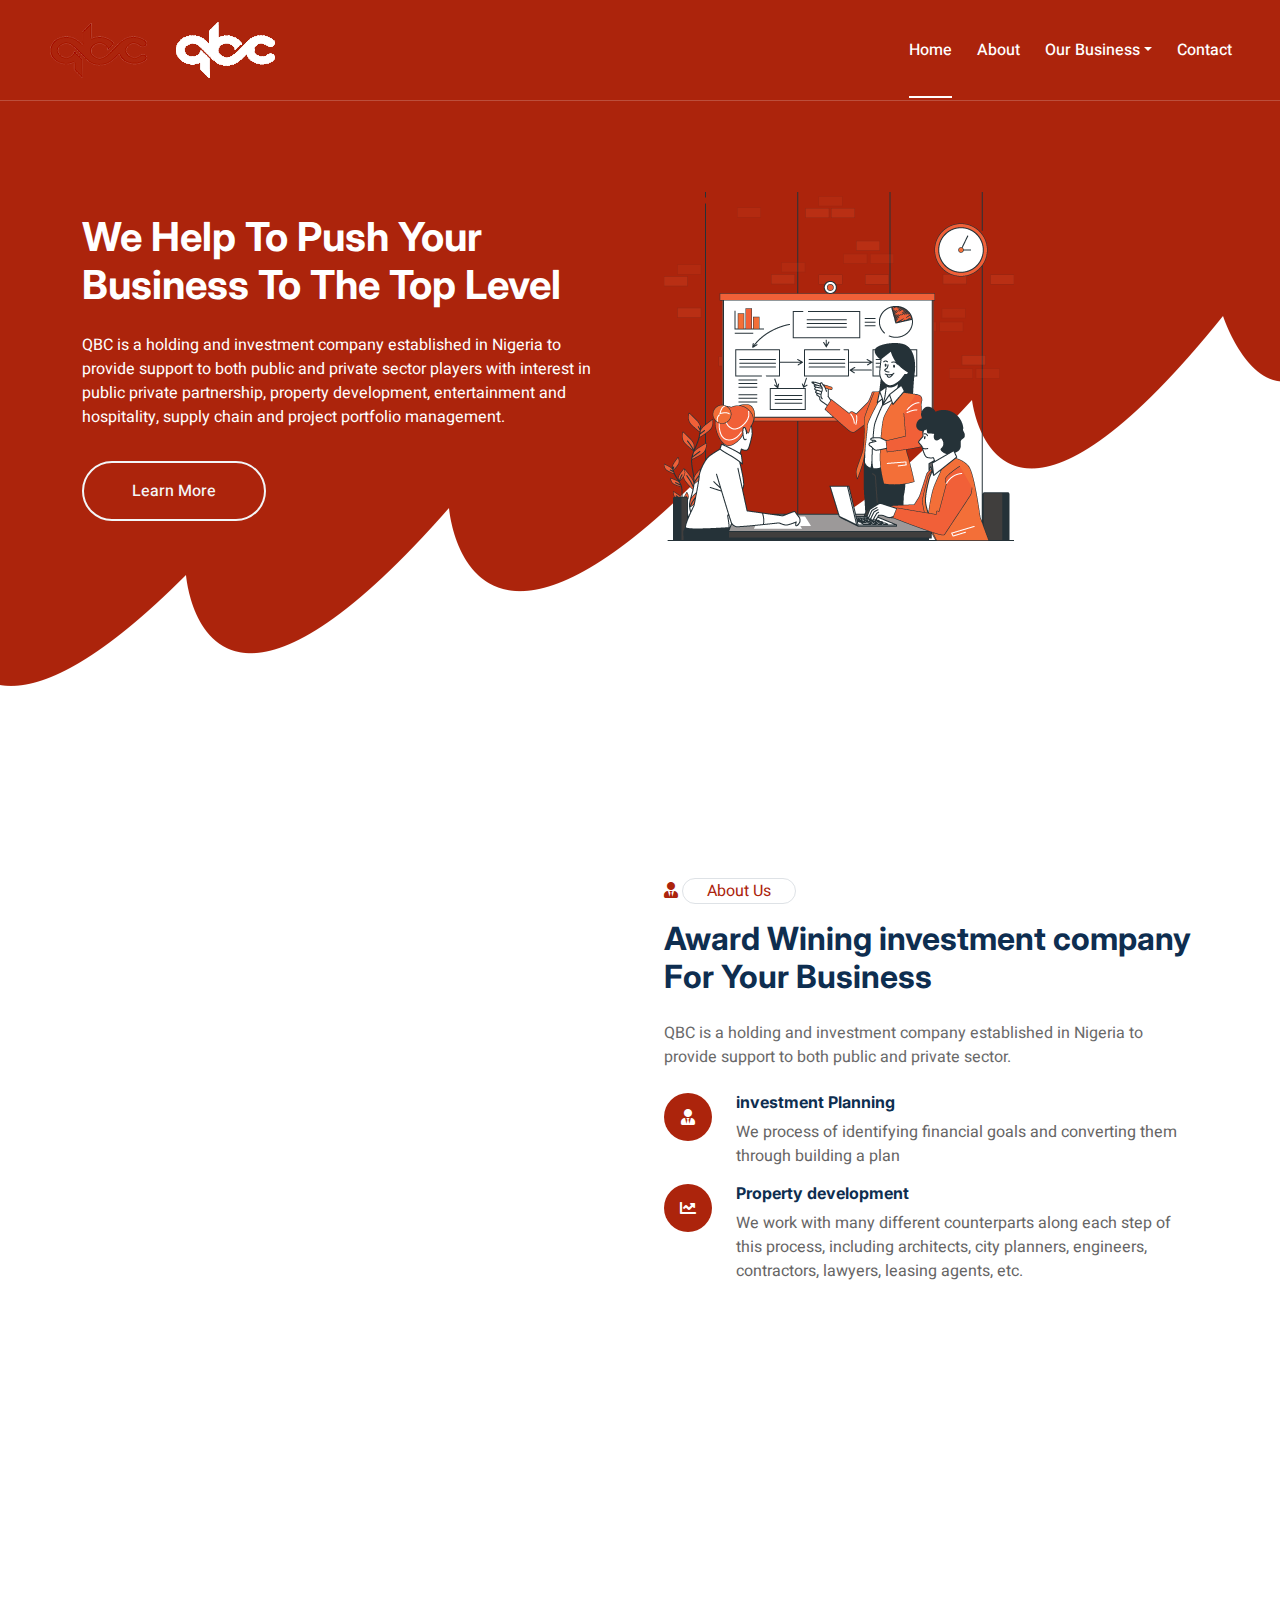
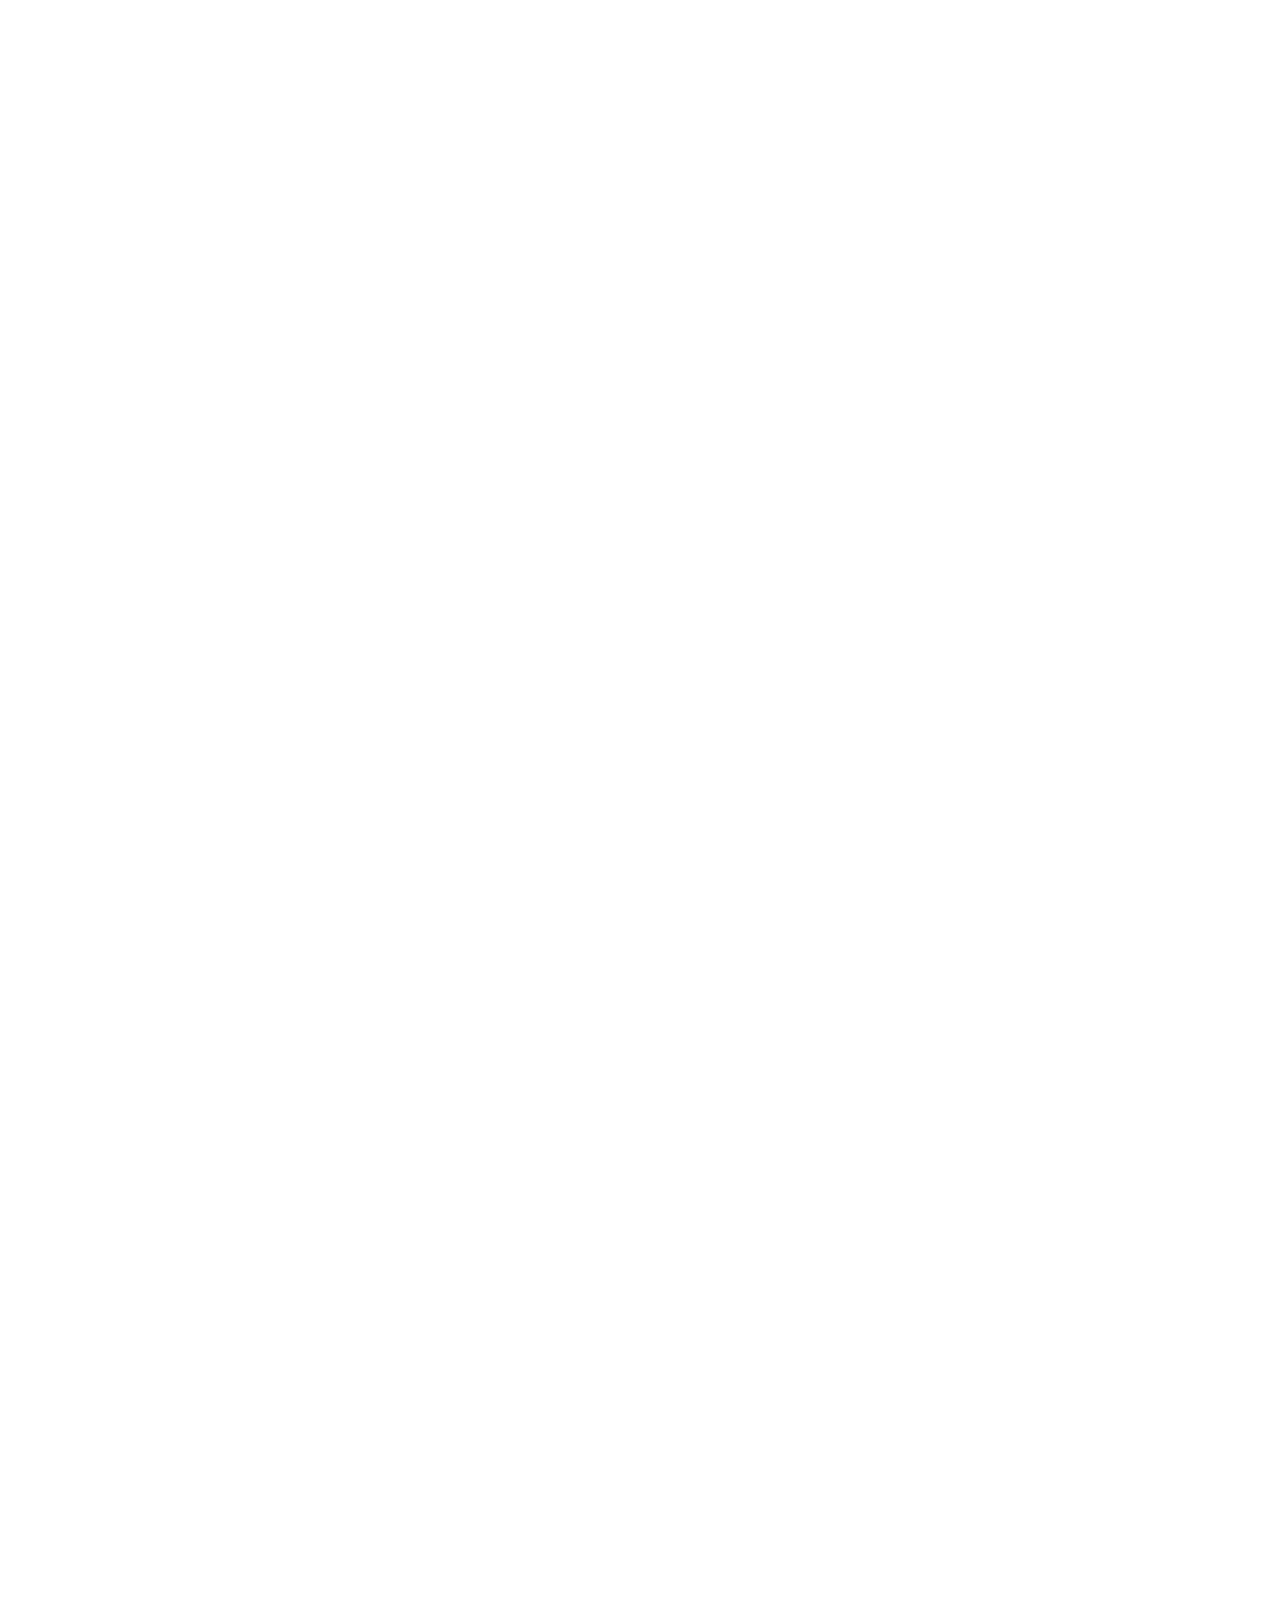
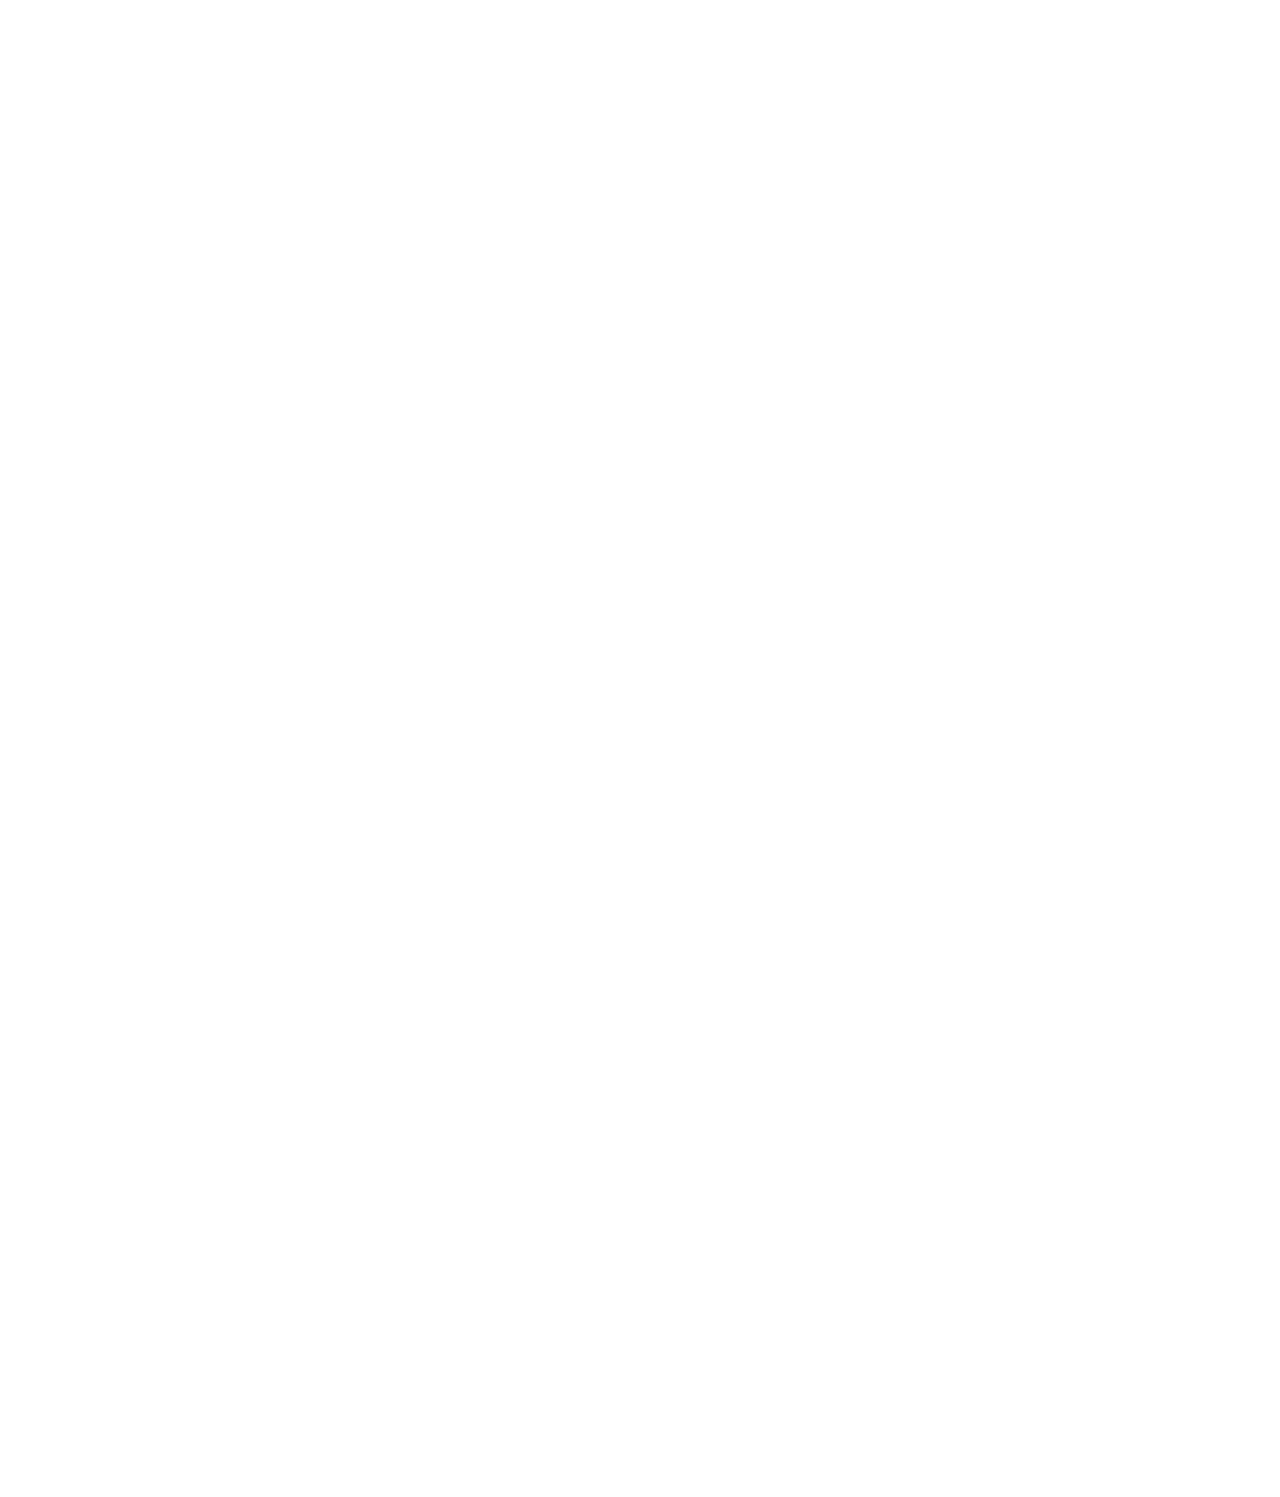
==== index.html @ d82308e9 "update" ====
<!DOCTYPE html>
<html lang="en">

<head>
    <meta charset="utf-8">
    <title>QBC holding and investment</title>
    <meta content="width=device-width, initial-scale=1.0" name="viewport">
    <meta content="" name="keywords">
    <meta content="" name="description">

    <!-- Favicon -->
    <link href="img/favicon.ico" rel="icon">
    <link rel="preconnect" href="https://fonts.googleapis.com">
    <link rel="preconnect" href="https://fonts.gstatic.com" crossorigin>
    <link href="https://fonts.googleapis.com/css2?family=Heebo:wght@400;500;600&family=Inter:wght@700;800&display=swap" rel="stylesheet"> 
    <link href="https://cdnjs.cloudflare.com/ajax/libs/font-awesome/5.10.0/css/all.min.css" rel="stylesheet">
    <link href="https://cdn.jsdelivr.net/npm/bootstrap-icons@1.4.1/font/bootstrap-icons.css" rel="stylesheet">
    <link href="lib/animate/animate.min.css" rel="stylesheet">
    <link href="lib/owlcarousel/assets/owl.carousel.min.css" rel="stylesheet">
    <link href="css/bootstrap.min.css" rel="stylesheet">
    <link href="css/style.css" rel="stylesheet">
</head>

<body>
    <div class="container-xxl bg-white p-0">
        <!-- Spinner Start -->
        <div id="spinner" class="show bg-white position-fixed translate-middle w-100 vh-100 top-50 start-50 d-flex align-items-center justify-content-center">
            <div class="spinner-border text-primary" style="width: 3rem; height: 3rem; color: #ac240c !important;" role="status" >
                <span class="sr-only">Loading...</span>
            </div>
        </div>
        <!-- Spinner End -->


        <!-- Navbar & Hero Start -->
        <div class="container-xxl position-relative p-0" style="color: #ac240c;">
            <nav class="navbar navbar-expand-lg navbar-light px-4 px-lg-5 py-3 py-lg-0">
                <a href="index.html" class="navbar-brand p-0">
                    <img src="img/logo.png" class="logo1" alt="Logo" id="logo1">
                    <img src="img/logog.png" class="logo1" alt="Logo" id="logo2">

                </a>
                <button class="navbar-toggler" type="button" data-bs-toggle="collapse" data-bs-target="#navbarCollapse">
                    <span class="fa fa-bars"></span>
                </button>
                <div class="collapse navbar-collapse" id="navbarCollapse">
                    <div class="navbar-nav ms-auto py-0">
                        <a href="index.html" class="nav-item nav-link active">Home</a>
                        <a href="about.html" class="nav-item nav-link">About</a>
                        <div class="nav-item dropdown">
                            <a href="#" class="nav-link dropdown-toggle" data-bs-toggle="dropdown">Our Business</a>
                            <div class="dropdown-menu m-0">
                                <a href="quebec.html" class="dropdown-item">Quebec Concepts</a>
                                <a href="newnaira.html" class="dropdown-item">NWT Productions</a>
                                <a href="organogram.html" class="dropdown-item">QBC Investment</a>

                            </div>
                        </div>
                        <a href="contact.html" class="nav-item nav-link">Contact</a>
                    </div>
                </div>
            </nav>

            <div class="container-xxl bg-primary hero-header" style="background-color: #ac240c !important;">
                <div class="container">
                    <div class="row g-5 align-items-center">
                        <div class="col-lg-6 text-center text-lg-start">
                            <h1 class="text-white mb-4 animated zoomIn">We Help To Push Your Business To The Top Level</h1>
                            <p class="text-white pb-3 animated zoomIn">QBC is a holding and investment company established in Nigeria to provide support to both
                                public and private sector players with interest in public private partnership, property
                                development, entertainment and hospitality, supply chain and project portfolio management.</p>
                            <a href="" class="btn btn-outline-light rounded-pill border-2 py-3 px-5 animated slideInRight">Learn More</a>
                        </div>
                        <div class="col-lg-6 text-center text-lg-start">
                            <img class="img-fluid animated zoomIn" src="img/hero.png" alt="">
                        </div>
                    </div>
                </div>
            </div>
        </div>
        <!-- Navbar & Hero End -->


        <!-- About Start -->
        <div class="container-xxl py-6">
            <div class="container">
                <div class="row g-5 align-items-center">
                    <div class="col-lg-6 wow zoomIn" data-wow-delay="0.1s">
                        <img class="img-fluid" src="img/about.png">
                    </div>
                    <div class="col-lg-6 wow fadeInUp" data-wow-delay="0.1s">
                                    <i class="fa fa-user-tie text-white" style="color: #ac240c !important;"></i>
                                    <div class="d-inline-block border rounded-pill text-primary px-4 mb-3" style="color: #ac240c !important;">About Us</div>
                        <h2 class="mb-4">Award Wining investment company For Your Business</h2>
                        <p class="mb-4">QBC is a holding and investment company established in Nigeria to provide support to both
                            public and private sector.
                        </p>
                        <div class="row g-3 mb-4">
                            <div class="col-12 d-flex">
                                <div class="flex-shrink-0 btn-lg-square rounded-circle bg-primary" style="background-color: #ac240c !important;">
                                    <i class="fa fa-user-tie text-white"></i>
                                </div>
                                <div class="ms-4">
                                    <h6>investment Planning</h6>
                                    <span>We process of identifying financial goals and converting them through building a plan</span>
                                </div>
                            </div>
                            <div class="col-12 d-flex">
                                <div class="flex-shrink-0 btn-lg-square rounded-circle bg-primary" style="background-color: #ac240c !important;">
                                    <i class="fa fa-chart-line text-white"></i>
                                </div>
                                <div class="ms-4">
                                    <h6>Property development</h6>
                                    <span>We work with many different counterparts along each step of this process, including architects, city planners, engineers, contractors, lawyers, leasing agents, etc.</span>
                                </div>
                            </div>
                        </div>
                    </div>
                </div>
            </div>
        </div>
        <!-- About End -->


        <!-- Service Start -->
        <div class="container-xxl py-6">
            <div class="container">
                <div class="mx-auto text-center wow fadeInUp" data-wow-delay="0.1s" style="max-width: 600px;">
                    <div class="d-inline-block border rounded-pill text-primary px-4 mb-3" style="color: #ac240c !important;">Our Services</div>
                    <h2 class="mb-5">Our Business</h2>
                </div>
                <div class="row g-4">
                    <div class="col-lg-4 col-md-6 wow fadeInUp" data-wow-delay="0.1s">
                        <div class="service-item rounded h-100">
                            <div class="d-flex justify-content-between">
                                <div class="service-icon">
                                    <i class="fa fa-user-tie fa-2x"></i>
                                </div>
                                <a class="service-btn" href="">
                                    <i class="fa fa-link fa-2x"></i>
                                </a>
                            </div>
                            <div class="p-5">
                                <h5 class="mb-3">Event Production</h5>
                                <span>Event production is the process of all the financial, creative, and technical organizing, planning, and execution required to put on an event.</span>
                            </div>
                        </div>
                    </div>
                    <div class="col-lg-4 col-md-6 wow fadeInUp" data-wow-delay="0.3s">
                        <div class="service-item rounded h-100">
                            <div class="d-flex justify-content-between">
                                <div class="service-icon">
                                    <i class="fa fa-chart-pie fa-2x"></i>
                                </div>
                                <a class="service-btn" href="">
                                    <i class="fa fa-link fa-2x"></i>
                                </a>
                            </div>
                            <div class="p-5">
                                <h5 class="mb-3">Investment Solutions</h5>
                                <span>Many investors seek guidance on setting a strategy, manager research, asset allocation, and the day-to-day operations of an investment program</span>
                            </div>
                        </div>
                    </div>
                    <div class="col-lg-4 col-md-6 wow fadeInUp" data-wow-delay="0.6s">
                        <div class="service-item rounded h-100">
                            <div class="d-flex justify-content-between">
                                <div class="service-icon">
                                    <i class="fa fa-chart-line fa-2x"></i>
                                </div>
                                <a class="service-btn" href="">
                                    <i class="fa fa-link fa-2x"></i>
                                </a>
                            </div>
                            <div class="p-5">
                                <h5 class="mb-3">Infrastructure Development</h5>
                                <span>Infrastructure development is the construction of basic foundational services in order to stimulate economic growth and quality of life improvement.</span>
                            </div>
                        </div>
                    </div>
                    <div class="col-lg-4 col-md-6 wow fadeInUp" data-wow-delay="0.1s">
                        <div class="service-item rounded h-100">
                            <div class="d-flex justify-content-between">
                                <div class="service-icon">
                                    <i class="fa fa-chart-area fa-2x"></i>
                                </div>
                                <a class="service-btn" href="">
                                    <i class="fa fa-link fa-2x"></i>
                                </a>
                            </div>
                            <div class="p-5">
                                <h5 class="mb-3">Event Management</h5>
                                <span>we help you do this, in this article we're going to cover the 5 C's of event management, which are a great starting point for putting your plan together.</span>
                            </div>
                        </div>
                    </div>
                    <div class="col-lg-4 col-md-6 wow fadeInUp" data-wow-delay="0.3s">
                        <div class="service-item rounded h-100">
                            <div class="d-flex justify-content-between">
                                <div class="service-icon">
                                    <i class="fa fa-balance-scale fa-2x"></i>
                                </div>
                                <a class="service-btn" href="">
                                    <i class="fa fa-link fa-2x"></i>
                                </a>
                            </div>
                            <div class="p-5">
                                <h5 class="mb-3">Project Implementation</h5>
                                <span>we help you with your goals, policies, guidelines, procedures, standards, and requirements for your company.</span>
                            </div>
                        </div>
                    </div>
                    <div class="col-lg-4 col-md-6 wow fadeInUp" data-wow-delay="0.6s">
                        <div class="service-item rounded h-100">
                            <div class="d-flex justify-content-between">
                                <div class="service-icon">
                                    <i class="fa fa-house-damage fa-2x"></i>
                                </div>
                                <a class="service-btn" href="">
                                    <i class="fa fa-link fa-2x"></i>
                                </a>
                            </div>
                            <div class="p-5">
                                <h5 class="mb-3">Supply Chain</h5>
                                <span>Logistics focus on the efficient and cost-effective delivery of goods to the customer.</span>
                            </div>
                        </div>
                    </div>
                </div>
            </div>
        </div>
        <!-- Service End -->


<!-- Features Start -->
        <div class="container-xxl py-6">
            <div class="container">
                <div class="row g-5">
                    <div class="col-lg-5 wow fadeInUp" data-wow-delay="0.1s">
                        <div class="d-inline-block border rounded-pill text-primary px-4 mb-3"  style="color: #ac240c !important;">Features</div>
                        <h2 class="mb-4">Why People Choose Us?</h2>
                        <p>QBC create value for our partners, while ensuring cost maximization to ensure
                            the best possible outcome is achieved for each set goal. As a Nigerian owned company, we
                            ensure that all projects embarked on contribute to the general societal development.</p>
                        <p> With an excess of over 50 years accumulated experience in consultancy, banking, real estate,
                            creative sector and infrastructure projects, we carefully select the sectors we play to ensure a
                            multiplier effect on societal development.
                            </p>
                    </div>
                    <div class="col-lg-7">
                        <div class="row g-5">
                            <div class="col-sm-6 wow fadeIn" data-wow-delay="0.1s">
                                <div class="d-flex align-items-center mb-3">
                                    <div class="flex-shrink-0 btn-square bg-primary rounded-circle me-3" style="background-color: #ac240c !important;">
                                        <i class="fa fa-cubes text-white"></i>
                                    </div>
                                    <h6 class="mb-0">Public private partnership</h6>
                                </div>
                                <span>QBC provide better infrastructure solutions than an initiative that is wholly public or wholly private.</span>
                            </div>
                            <div class="col-sm-6 wow fadeIn" data-wow-delay="0.2s">
                                <div class="d-flex align-items-center mb-3">
                                    <div class="flex-shrink-0 btn-square bg-primary rounded-circle me-3" style="background-color: #ac240c !important;">
                                        <i class="fa fa-percent text-white"></i>
                                    </div>
                                    <h6 class="mb-0">Property development</h6>
                                </div>
                                <span>We help cities deal with affordable housing problems by including units that sell or rent at less than market rates.</span>
                            </div>
                            <div class="col-sm-6 wow fadeIn" data-wow-delay="0.3s">
                                <div class="d-flex align-items-center mb-3">
                                    <div class="flex-shrink-0 btn-square bg-primary rounded-circle me-3" style="background-color: #ac240c !important;">
                                        <i class="fa fa-award text-white"></i>
                                    </div>
                                    <h6 class="mb-0">Entertainment</h6>
                                </div>
                                <span>QBC help in maintenance and improvement of problem solving and enhanced perceptual skills.</span>
                            </div>
                            <div class="col-sm-6 wow fadeIn" data-wow-delay="0.4s">
                                <div class="d-flex align-items-center mb-3">
                                    <div class="flex-shrink-0 btn-square bg-primary rounded-circle me-3" style="background-color: #ac240c !important;">
                                        <i class="fa fa-smile-beam text-white"></i>
                                    </div>
                                    <h6 class="mb-0">Hospitality</h6>
                                </div>
                                <span>QBC has a lot of perks including travelling to great destinations, access to world-class amenities, exposure to people from all parts of the world, as well as great pay. </span>
                            </div>
                            <div class="col-sm-6 wow fadeIn" data-wow-delay="0.5s">
                                <div class="d-flex align-items-center mb-3">
                                    <div class="flex-shrink-0 btn-square bg-primary rounded-circle me-3" style="background-color: #ac240c !important;">
                                        <i class="fa fa-user-tie text-white"></i>
                                    </div>
                                    <h6 class="mb-0">Supply chain</h6>
                                </div>
                                <span>An efficient supply chain can reduce the need to maintain inventory, therefore cutting overhead costs associated with storage and security.</span>
                            </div>
                            <div class="col-sm-6 wow fadeIn" data-wow-delay="0.6s">
                                <div class="d-flex align-items-center mb-3">
                                    <div class="flex-shrink-0 btn-square bg-primary rounded-circle me-3" style="background-color: #ac240c !important;">
                                        <i class="fa fa-headset text-white"></i>
                                    </div>
                                    <h6 class="mb-0">project portfolio management</h6>
                                </div>
                                <span>QBC helps organizations to strategically identify, select, and manage their portfolio of projects in alignment with key performance metrics and strategic business objectives.</span>
                            </div>
                        </div>
                    </div>
                </div>
            </div>
        </div>       
        <!-- Features End -->


        <!-- Client Start -->
        <div class="container-xxl bg-primary my-6 py-5 wow fadeInUp" data-wow-delay="0.1s" style="background-color: #d9e5f0 !important;">
            <div class="container">
                <div class="owl-carousel client-carousel">
                    <a href="#"><img class="img-fluid" src="img/logo-1.png" alt=""></a>
                    <a href="#"><img class="img-fluid" src="img/logo-2.png" alt=""></a>
                    <a href="#"><img class="img-fluid" src="img/logo-3.png" alt=""></a>
                    <a href="#"><img class="img-fluid" src="img/logo-5.png" alt=""></a>
                    <a href="#"><img class="img-fluid" src="img/logo-6.png" alt=""></a>
                    <a href="#"><img class="img-fluid" src="img/logo-7.png" alt=""></a>
                </div>
            </div>
        </div>
        <!-- Client End -->


        <!-- partners start -->
        <div class="container-xxl py-6">
            <div class="container">
                <div class="mx-auto text-center wow fadeInUp" data-wow-delay="0.1s" style="max-width: 600px;">
                    <div class="d-inline-block border rounded-pill text-primary px-4 mb-3" style="color: #ac240c !important;">partnership</div>
                    <h2 class="mb-5">Some of our partners</h2>
                </div>
                <div class="owl-carousel testimonial-carousel wow fadeInUp" data-wow-delay="0.1s">
                    <div class="testimonial-item rounded p-4">
                        <i class="fa fa-quote-left fa-2x text-primary mb-3" style="color: #ac240c !important;"></i>
                        <p>Dolor et eos labore, stet justo sed est sed. Diam sed sed dolor stet amet eirmod eos labore diam</p>
                        <div class="d-flex align-items-center">
                            <img class="img-fluid flex-shrink-0 rounded-circle" src="img/logo-2.png">
                            <div class="ps-3">
                                <h6 class="mb-1">Client Name</h6>
                                <small>Profession</small>
                            </div>
                        </div>
                    </div>
                    <div class="testimonial-item rounded p-4">
                        <i class="fa fa-quote-left fa-2x text-primary mb-3" style="color: #ac240c !important;"></i>
                        <p>Dolor et eos labore, stet justo sed est sed. Diam sed sed dolor stet amet eirmod eos labore diam</p>
                        <div class="d-flex align-items-center">
                            <img class="img-fluid flex-shrink-0 rounded-circle" src="img/logo-1.png">
                            <div class="ps-3">
                                <h6 class="mb-1">Client Name</h6>
                                <small>Profession</small>
                            </div>
                        </div>
                    </div>
                    <div class="testimonial-item rounded p-4">
                        <i class="fa fa-quote-left fa-2x text-primary mb-3" style="color: #ac240c !important;"></i>
                        <p>Through in-depth discussion QBC encourages us to regularly focus on our goals in life and then to financially plan with us to reach our aims.</p>
                        <div class="d-flex align-items-center">
                            <img class="img-fluid flex-shrink-0 rounded-circle" src="img/logo-3.png">
                            <div class="ps-3">
                                <h6 class="mb-1">Edostate Filmfestival</h6>
                            </div>
                        </div>
                    </div>
                    <div class="testimonial-item rounded p-4">
                        <i class="fa fa-quote-left fa-2x text-primary mb-3" style="color: #ac240c !important;"></i>
                        <p> Just to say many thanks for a very positive meeting yesterday. Hilly and I came away feeling well satisfied that we are able to continue enjoying life without too much stre</p>
                        <div class="d-flex align-items-center">
                            <img class="img-fluid flex-shrink-0 rounded-circle" src="img/logo-5.png">
                            <div class="ps-3">
                                <h6 class="mb-1">GIZ</h6>
                            </div>
                        </div>
                    </div>
                </div>
            </div>
        </div>
        <!-- partners End -->
        

        <!-- Footer Start -->
        <div class="container-fluid bg-dark text-light footer pt-5 wow fadeIn" data-wow-delay="0.1s" style="margin-top: 6rem;">
            <div class="container py-5">
                <div class="row g-5">
                    <div class="col-md-6 col-lg-3">
                        <h5 class="text-white mb-4">Get In Touch</h5>
                        <p><i class="fa fa-map-marker-alt me-3"></i>56 Norman Williams, Ikoyi, Lagos</p>
                        <p><i class="fa fa-phone-alt me-3"></i>+012 345 67890</p>
                        <p><i class="fa fa-envelope me-3"></i>info@qbcisl.com</p>
                        <div class="d-flex pt-2">
                            <a class="btn btn-outline-light btn-social" href=""><i class="fab fa-twitter"></i></a>
                            <a class="btn btn-outline-light btn-social" href=""><i class="fab fa-facebook-f"></i></a>
                            <a class="btn btn-outline-light btn-social" href=""><i class="fab fa-youtube"></i></a>
                            <a class="btn btn-outline-light btn-social" href=""><i class="fab fa-instagram"></i></a>
                            <a class="btn btn-outline-light btn-social" href=""><i class="fab fa-linkedin-in"></i></a>
                        </div>
                    </div>
                    <div class="col-md-6 col-lg-3">
                        <h5 class="text-white mb-4">Quick Link</h5>
                        <a class="btn btn-link" href="">About Us</a>
                        <a class="btn btn-link" href="">Contact Us</a>
                        <a class="btn btn-link" href="">Privacy Policy</a>
                        <a class="btn btn-link" href="">Terms & Condition</a>
                        <a class="btn btn-link" href="">Career</a>
                    </div>
                    <div class="col-md-6 col-lg-3">
                        <h5 class="text-white mb-4">Popular Link</h5>
                        <a class="btn btn-link" href="">About Us</a>
                        <a class="btn btn-link" href="">Contact Us</a>
                        <a class="btn btn-link" href="">Privacy Policy</a>
                        <a class="btn btn-link" href="">Terms & Condition</a>
                        <a class="btn btn-link" href="">Career</a>
                    </div>
                    <div class="col-md-6 col-lg-3">
                        <h5 class="text-white mb-4">Newsletter</h5>
                        <p>Lorem ipsum dolor sit amet elit. Phasellus nec pretium mi. Curabitur facilisis ornare velit non vulpu</p>
                        <div class="position-relative w-100 mt-3">
                            <input class="form-control border-0 rounded-pill w-100 ps-4 pe-5" type="text" placeholder="Your Email" style="height: 48px;">
                            <button type="button" class="btn shadow-none position-absolute top-0 end-0 mt-1 me-2"><i class="fa fa-paper-plane text-primary fs-4" style="color: #ac240c !important;"></i></button>
                        </div>
                    </div>
                </div>
            </div>
        </div>
        <!-- Footer End -->

    <!-- JavaScript Libraries -->
    <script src="https://code.jquery.com/jquery-3.4.1.min.js"></script>
    <script src="https://cdn.jsdelivr.net/npm/bootstrap@5.0.0/dist/js/bootstrap.bundle.min.js"></script>
    <script src="lib/wow/wow.min.js"></script>
    <script src="lib/easing/easing.min.js"></script>
    <script src="lib/waypoints/waypoints.min.js"></script>
    <script src="lib/owlcarousel/owl.carousel.min.js"></script>

    <!-- Template Javascript -->
    <script src="js/main.js"></script>
</body>

</html>
---- css/style.css ----
:root {
  --primary: #ac240c !important;
  --light: #f3f6f8;
  --dark: #0e2e50;
}

/*** Spinner ***/
#spinner {
  opacity: 0;
  visibility: hidden;
  transition: opacity 0.5s ease-out, visibility 0s linear 0.5s;
  z-index: 99999;
}

#spinner.show {
  transition: opacity 0.5s ease-out, visibility 0s linear 0s;
  visibility: visible;
  opacity: 1;
  -webkit-transition: opacity 0.5s ease-out, visibility 0s linear 0s;
  -moz-transition: opacity 0.5s ease-out, visibility 0s linear 0s;
  -ms-transition: opacity 0.5s ease-out, visibility 0s linear 0s;
  -o-transition: opacity 0.5s ease-out, visibility 0s linear 0s;
}

.back-to-top {
  position: fixed;
  display: none;
  right: 45px;
  bottom: 45px;
  z-index: 99;
  -webkit-filterfilter: grayscale();
  /* filter: invert(); */
  -webkit-filter: invert();
}

.my-6 {
  margin-top: 6rem;
  margin-bottom: 6rem;
}

.py-6 {
  padding-top: 6rem;
  padding-bottom: 6rem;
}

/*** Button ***/
.btn {
  font-weight: 500;
  transition: 0.5s;
}

.btn.btn-primary,
.btn.btn-outline-primary:hover {
  color: #ffffff;
}

.btn-square {
  width: 38px;
  height: 38px;
}

.btn-sm-square {
  width: 32px;
  height: 32px;
}

.btn-lg-square {
  width: 48px;
  height: 48px;
}

.btn-square,
.btn-sm-square,
.btn-lg-square {
  padding: 0;
  display: flex;
  align-items: center;
  justify-content: center;
  font-weight: normal;
  border-radius: 50px;
}

/*** Navbar ***/
.navbar .navbar-nav .nav-link {
  position: relative;
  margin-left: 25px;
  padding: 35px 0;
  color: #ffffff;
  font-weight: 500;
  outline: none;
  transition: 0.5s;
}

.navbar .navbar-nav .nav-link:hover,
.navbar .navbar-nav .nav-link.active {
  color: #ffffff;
}

.sticky-top.navbar .navbar-nav .nav-link {
  padding: 20px 0;
  color: var(--dark);
}

.sticky-top.navbar .navbar-nav .nav-link:hover,
.sticky-top.navbar .navbar-nav .nav-link.active {
  color: #ac240c !important;
}

.navbar .navbar-brand h1 {
  color: #ffffff;
}


.sticky-top.navbar .navbar-brand img {
  max-height: 100px;
  z-index: 5 0;
  background-repeat: no-repeat;
 /* display: none; */
 background-position: 0;

}
.logo{
  z-index: 50;
}
@media (max-width: 991.98px) {
  .sticky-top.navbar {
    position: relative;
    background: #ffffff;
  }

  .navbar .navbar-collapse {
    margin-top: 15px;
    border-top: 1px solid #dddddd;
  }

  .navbar .navbar-nav .nav-link,
  .sticky-top.navbar .navbar-nav .nav-link {
    padding: 10px 0;
    margin-left: 0;
    color: var(--dark);
  }

  .navbar .navbar-nav .nav-link .logo:hover,
  .navbar .navbar-nav .nav-link.active {
    color: #ac240c !important;
  }

  .navbar .navbar-brand h1 {
    color: #ac240c !important;
  }

  .navbar .navbar-brand img {
    max-height: -40px;
  }
}

@media (min-width: 992px) {
  .navbar {
    position: absolute;
    width: 100%;
    top: 0;
    left: 0;
    border-bottom: 1px solid rgba(256, 256, 256, 0.2);
    z-index: 999;
  }

  .sticky-top.navbar {
    position: fixed;
    background: #ffffff;
  }

  .navbar .navbar-nav .nav-link::before {
    position: absolute;
    content: "";
    width: 100%;
    height: 2px;
    bottom: 10px;
    left: 0;
    background: #ffffff;
    opacity: 0;
    transition: 0.5s;
  }

  .sticky-top.navbar .navbar-nav .nav-link::before {
    background: #ac240c !important;
  }

  .navbar .navbar-nav .nav-link :hover::before,
  .navbar .navbar-nav .nav-link.active::before {
    bottom: -1px;
    left: 0;
    opacity: 1;
  }
  .navbar .navbar-nav .nav-link:hover::before,
  .navbar .navbar-nav .nav-link.active::before

  .navbar .navbar-nav .nav-link.nav-contact::before {
    display: none;
  }

  .sticky-top.navbar .navbar-brand h1 {
    color: #ac240c !important;
  }

  .navbar .nav-item .dropdown-menu {
    display: block;
    visibility: hidden;
    top: 100%;
    transform: rotateX(-75deg);
    transform-origin: 0% 0%;
    transition: 0.5s;
    opacity: 0;
  }

  .navbar .nav-item:hover .dropdown-menu {
    transform: rotateX(0deg);
    visibility: visible;
    transition: 0.5s;
    opacity: 1;
  }
}

/*** Hero Header ***/
.hero-header {
  margin-bottom: 6rem;
  padding: 12rem 0 9rem 0;
  background: url(../img/shape-bottom.png) center bottom no-repeat;
}

.page-header {
  margin-bottom: 6rem;
  padding: 12rem 0 6rem 0;
}

@media (max-width: 991.98px) {
  .hero-header {
    padding: 6rem 0 9rem 0;
  }

  .page-header {
    padding: 6rem 0;
  }
}

.page-header .breadcrumb-item + .breadcrumb-item::before {
  color: rgba(256, 256, 256, 0.5);
}

/*** Service ***/
.service-item {
  box-shadow: 0 0 45px rgba(0, 0, 0, 0.07);
  border: 1px solid transparent;
  transition: 0.5s;
}

.service-item:hover {
  box-shadow: none;
  border-color: #ac240c !important;
}

.service-item .service-icon,
.service-item .service-btn {
  margin: -1px 0 0 -1px;
  width: 65px;
  height: 65px;
  display: flex;
  align-items: center;
  justify-content: center;
  color: #ffffff;
  background: #ac240c !important;
  border-radius: 5px 0;
  transition: 0.5s;
}

.service-item .service-btn {
  margin: -1px -1px 0 0;
  border-radius: 0 5px;
  opacity: 0;
}

.service-item:hover .service-btn {
  opacity: 1;
}

/*** Testimonial ***/
.testimonial-carousel .owl-item .testimonial-item {
  box-shadow: 0 0 45px rgba(0, 0, 0, 0.07);
  border: 1px solid transparent;
  transform: scale(0.85);
  transition: 0.5s;
}

.testimonial-carousel .owl-item.center .testimonial-item {
  box-shadow: none;
  border-color: #ac240c !important;
  transform: scale(1);
}

.testimonial-carousel .owl-item .testimonial-item img {
  width: 50px;
  height: 50px;
}

.testimonial-carousel .owl-nav {
  margin-top: 20px;
  display: flex;
  justify-content: center;
}

.testimonial-carousel .owl-nav .owl-prev,
.testimonial-carousel .owl-nav .owl-next {
  margin: 0 12px;
  width: 40px;
  height: 40px;
  display: flex;
  align-items: center;
  justify-content: center;
  color: #ac240c !important;
  border: 1px solid #ac240c !important;
  border-radius: 45px;
  transition: 0.5s;
}

.testimonial-carousel .owl-nav .owl-prev:hover,
.testimonial-carousel .owl-nav .owl-next:hover {
  color: #ffffff;
  background: var(--primary);
}

/*** Team ***/
.team-item {
  position: relative;
  padding: 30px;
  text-align: center;
  transition: 0.5s;
  z-index: 1;
}

.team-item::before,
.team-item::after {
  position: absolute;
  content: "";
  width: 100%;
  height: 40%;
  top: 0;
  left: 0;
  border-radius: 5px;
  background: #ffffff;
  box-shadow: 0 0 45px rgba(0, 0, 0, 0.07);
  transition: 0.5s;
  z-index: -1;
}

.team-item::after {
  top: auto;
  bottom: 0;
}

.team-item:hover::before,
.team-item:hover::after {
  background: #ac240c !important;
}

.team-item h5,
.team-item p {
  transition: 0.5s;
}

.team-item:hover h5,
.team-item:hover p {
  color: #ffffff;
}

.team-item img {
  padding: 15px;
  border: 1px solid #ac240c !important;
}
/* quebec */
/* banner */
.carousel{
	width: 100%;
	position: relative;
	padding-top: 60%;
	overflow: hidden;
}

.inner{
	width: 100%;
	height: 100%;
	position: absolute;
	top:0;
	left: 0;
}

.slide{
	width: 100%;
	height: 100%;
	position: absolute;
	top:0;
	right:0;
	left:0;
	z-index: 1;
	opacity: 0;
}

.slide.active,
.slide.left,
.slide.right{
	z-index: 2;
	opacity: 1;
}

.js-reset-left{left:auto}

.slide.left{
	left:-100%;
	right:0;
}

.slide.right{
	right:-100%;
	left: auto;
}

.transition .slide.left{left:0%}

.transition .slide.right{right:0%}

.transition .slide.shift-right{right: 100%;left:auto}
.transition .slide.shift-left{left: 100%;right:auto}


.transition .slide{
	transition-property: right, left, margin;
}

.indicators{
  width:100%;
  position: absolute;
  bottom:30px;
  z-index: 4;
  padding:0;
  text-align: center;
}

.indicators li{
  width: 13px;
  height: 13px;
  display: inline-block;
  margin: 5px;
  background: #fff;
  list-style-type: none;
  border-radius: 50%;
  cursor:pointer;
  transition:background 0.3s ease-out;
}


.indicators li:hover{background-color:#2b2b2b}

/**
 * ==========================
 * Arrows 
 *
 */
.arrow{
  width: 20px;
  height: 20px;
  position:absolute;
  top:50%;
  z-index:5;
  border-top:3px solid #fff;
  border-right:3px solid #fff;
  cursor:pointer;
  transition:border-color 0.3s ease-out;
}


.arrow-left{
  left:20px;
  transform:rotate(225deg);
}

.arrow-right{
  right:20px;
  transform:rotate(45deg);
}

.slide{
	text-align:center;
  padding-top:25%;
  background-size:cover;
}

.slide:nth-child(1){
	background-image:url(/img/service1.jpg);
 }
 

body
 {
   background-color: #f6feff;
   background-image: url("data:image/svg+xml,%3Csvg width='52' height='26' viewBox='0 0 52 26' xmlns='http://www.w3.org/2000/svg'%3E%3Cg fill='none' fill-rule='evenodd'%3E%3Cg fill='%23c7e5ff' fill-opacity='0.4'%3E%3Cpath d='M10 10c0-2.21-1.79-4-4-4-3.314 0-6-2.686-6-6h2c0 2.21 1.79 4 4 4 3.314 0 6 2.686 6 6 0 2.21 1.79 4 4 4 3.314 0 6 2.686 6 6 0 2.21 1.79 4 4 4v2c-3.314 0-6-2.686-6-6 0-2.21-1.79-4-4-4-3.314 0-6-2.686-6-6zm25.464-1.95l8.486 8.486-1.414 1.414-8.486-8.486 1.414-1.414z' /%3E%3C/g%3E%3C/g%3E%3C/svg%3E");
 }

 .about2 {
  text-align: center;
  font-size: 4rem;
  color: #ac240c80;
  margin-bottom: 1rem;
  padding-bottom: 100px;
 } 
 
 h1
 {
   color:#ac240c;
 }
 
 p{
   color:DimGrey;
 }
 
 .padding {padding: 80px 0;}
 
 .about_section .about_img img
 {
     max-width:100%;
     border-radius:15px;
     box-shadow:0 16px 28px 0 #8b5d55;}
 
 @media (min-width:992px)
 {
     .about_section .about_img img
     {
     width:60%;}
 
     .about_section .about_img_2
     {
     margin:-180px 0 0 270px;}
     
     .about_section .about_img_3
     {
     margin:-260px 0 0 40px;}
 }
 
 @media(max-width:991px)
 {
     .about_section .about_img img
   {
       margin:3rem 0;}
 }
 
 .about_section .content 
 {
   background-color:white;
   border-radius:35px;
   box-shadow: rgba(0, 0, 0, 0.24) 0px 3px 8px;
}
/* serices */
.service {
  position: center !important;
  padding: 100px 0 40px 0;
  background: #ffffff;
}

.service .row {
  margin-bottom: 100px;
}

.service .service-img {
  position: relative;
  overflow: hidden;
}

.service .service-img img {
  width: 100%;
}

.service .service-detail h3 {
  position: center !important;
  font-size: 30px;
  letter-spacing: 1px;
  text-transform: capitalize;
}

.service .service-detail h3 i {
  margin-right: 30px;
}

@media(max-width: 767.98px) {
  .service .service-img {
      margin-bottom: 30px;
  }
}



/*** Footer ***/
.footer .btn.btn-social {
  margin-right: 5px;
  width: 40px;
  height: 40px;
  display: flex;
  align-items: center;
  justify-content: center;
  color: var(--light);
  border: 1px solid rgba(256, 256, 256, 0.1);
  border-radius: 40px;
  transition: 0.3s;
}

.footer .btn.btn-social:hover {
  color: #ac240c !important;
}

.footer .btn.btn-link {
  display: block;
  margin-bottom: 10px;
  padding: 0;
  text-align: left;
  color: var(--light);
  font-weight: normal;
  transition: 0.3s;
}

.footer .btn.btn-link::before {
  position: relative;
  content: "\f105";
  font-family: "Font Awesome 5 Free";
  font-weight: 900;
  margin-right: 10px;
}

.footer .btn.btn-link:hover {
  letter-spacing: 1px;
  box-shadow: none;
}

.footer .copyright {
  padding: 25px 0;
  font-size: 14px;
  border-top: 1px solid rgba(256, 256, 256, 0.1);
}

.footer .copyright a {
  color: var(--light);
}

.footer .footer-menu a {
  margin-right: 15px;
  padding-right: 15px;
  border-right: 1px solid rgba(255, 255, 255, 0.1);
}

.footer .footer-menu a:last-child {
  margin-right: 0;
  padding-right: 0;
  border-right: none;
}
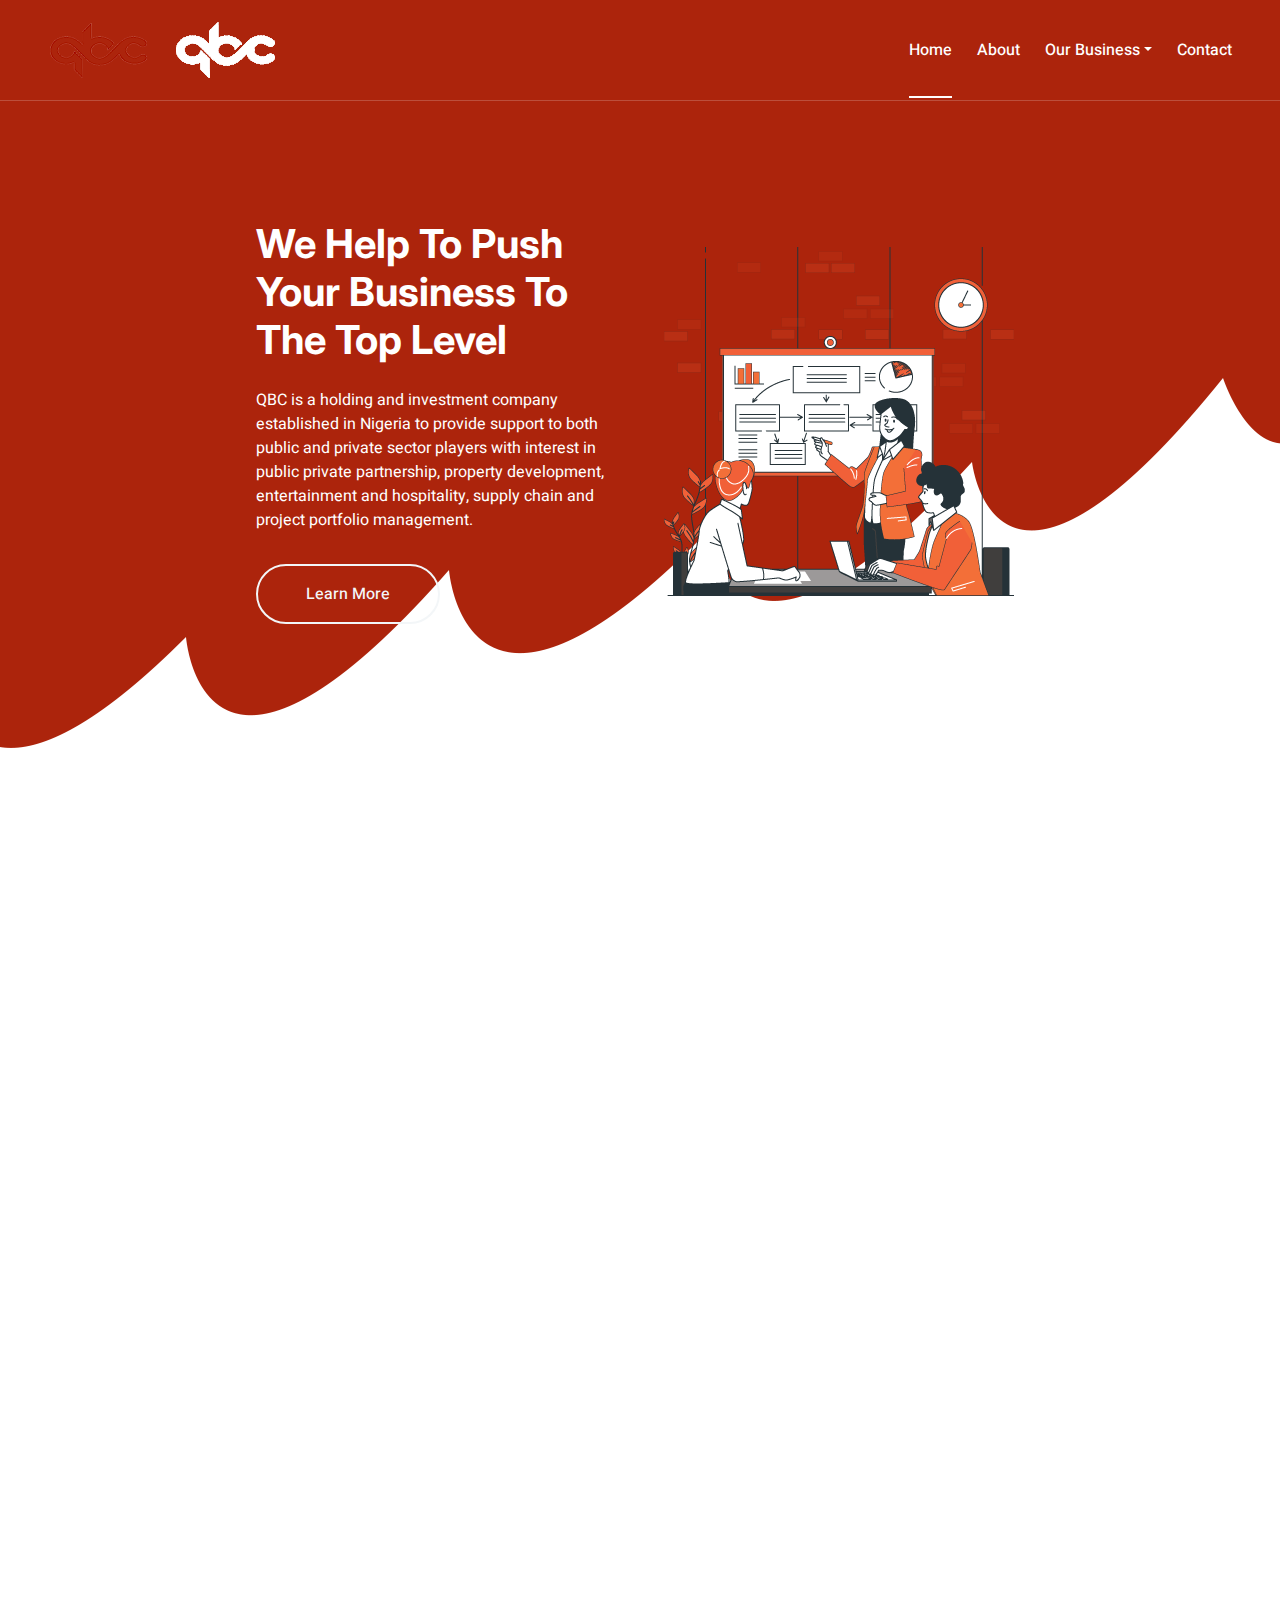
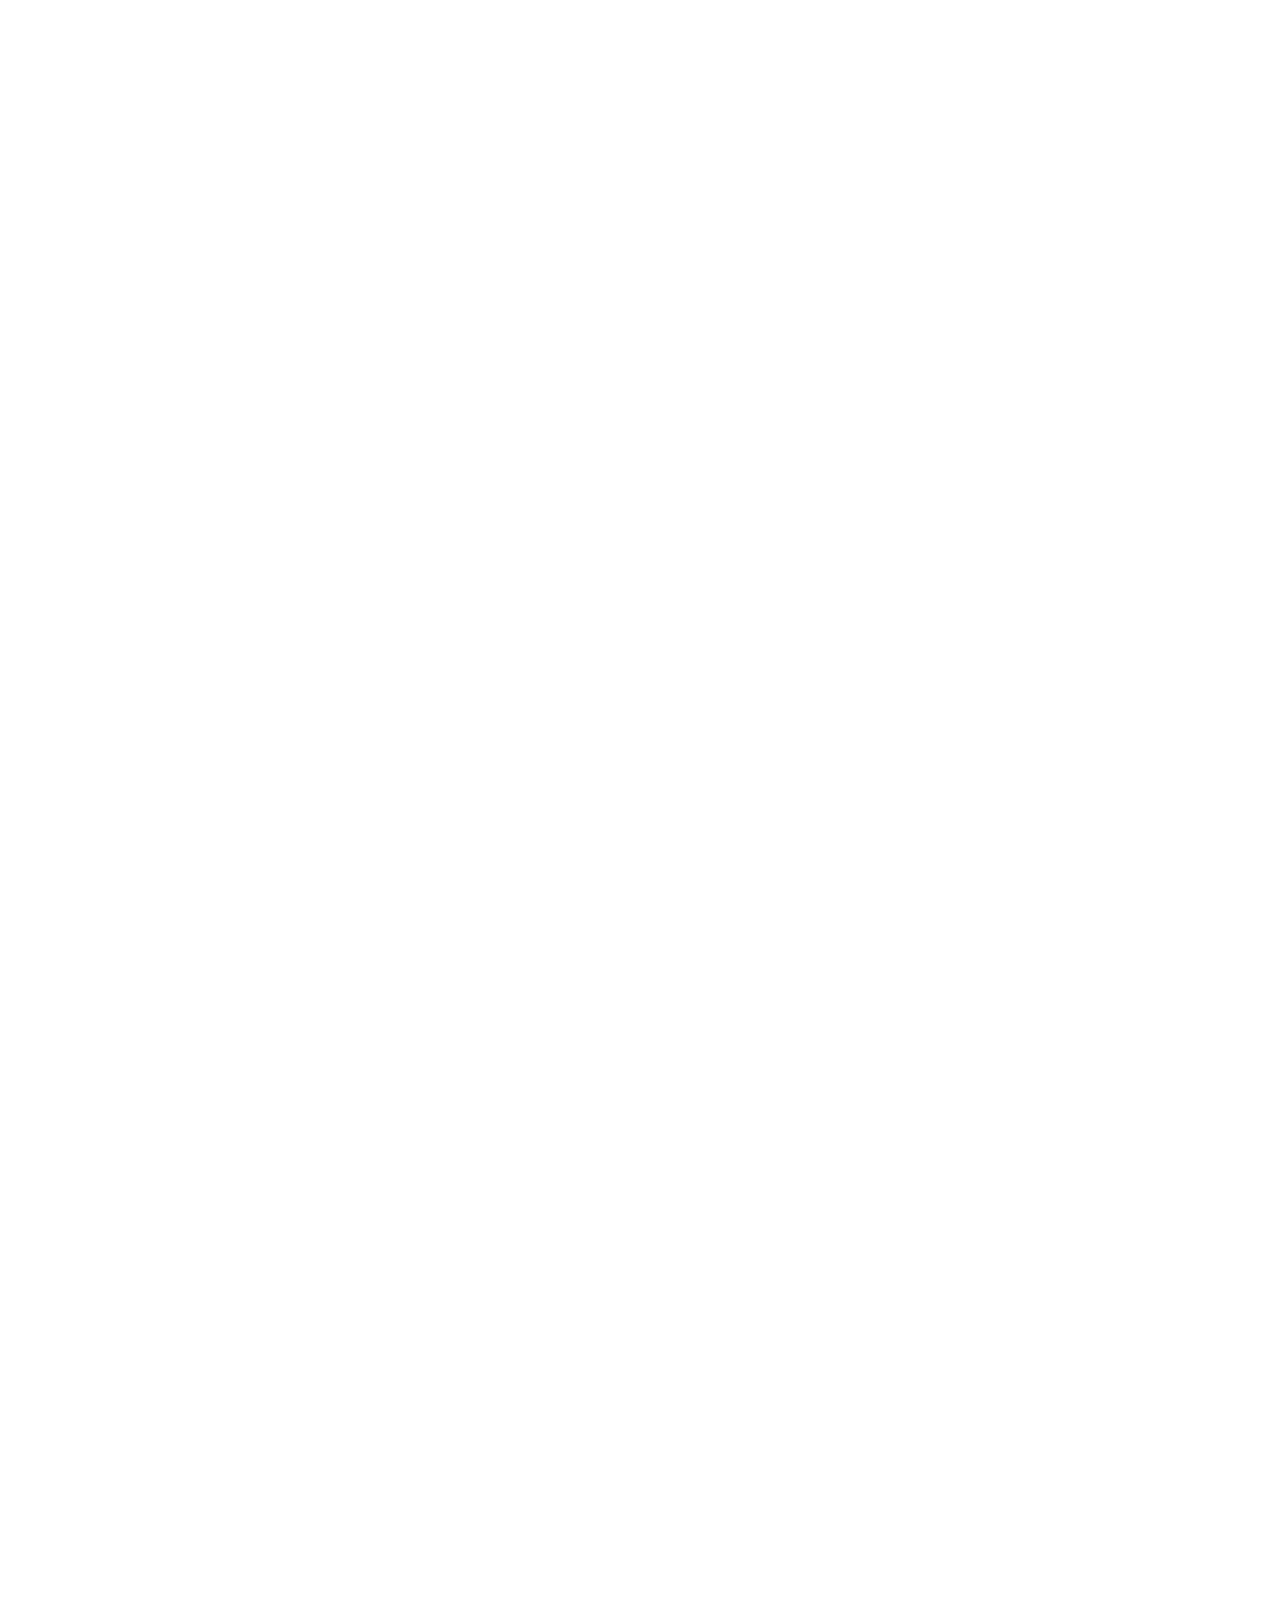
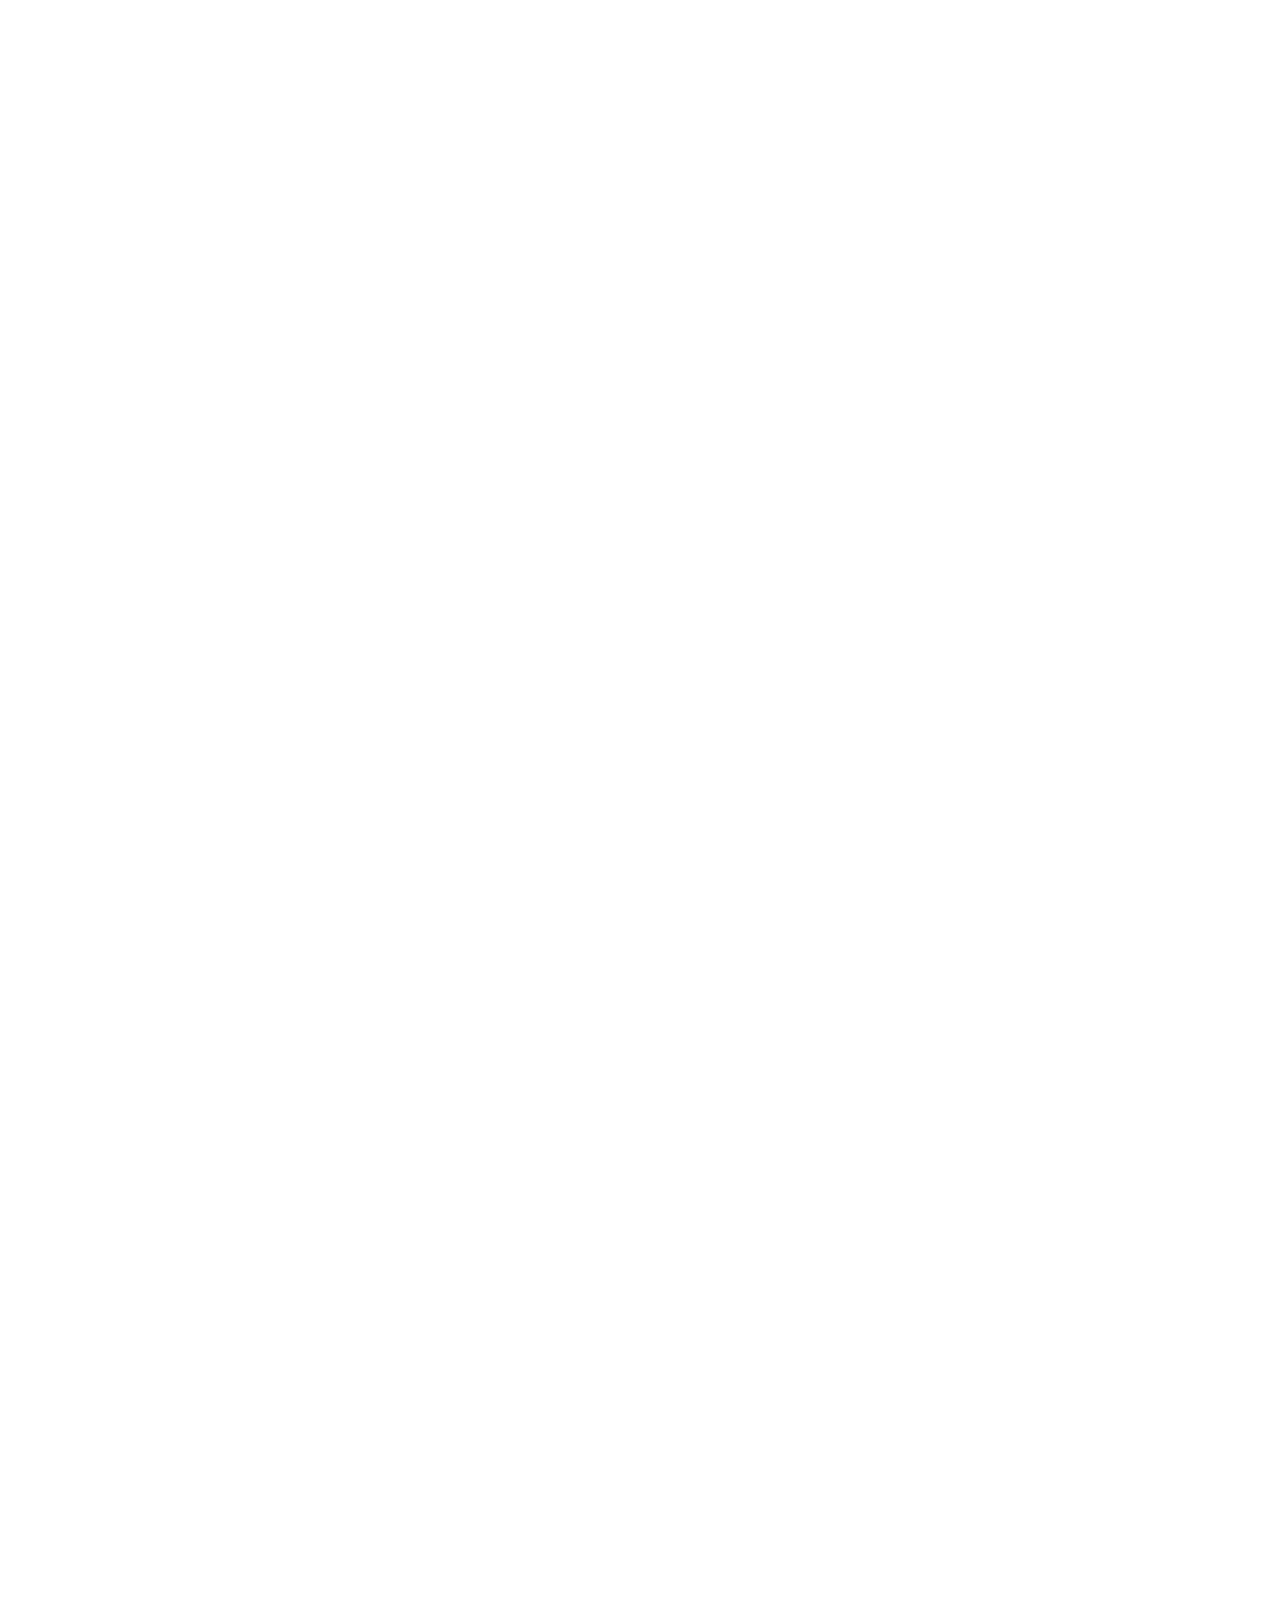
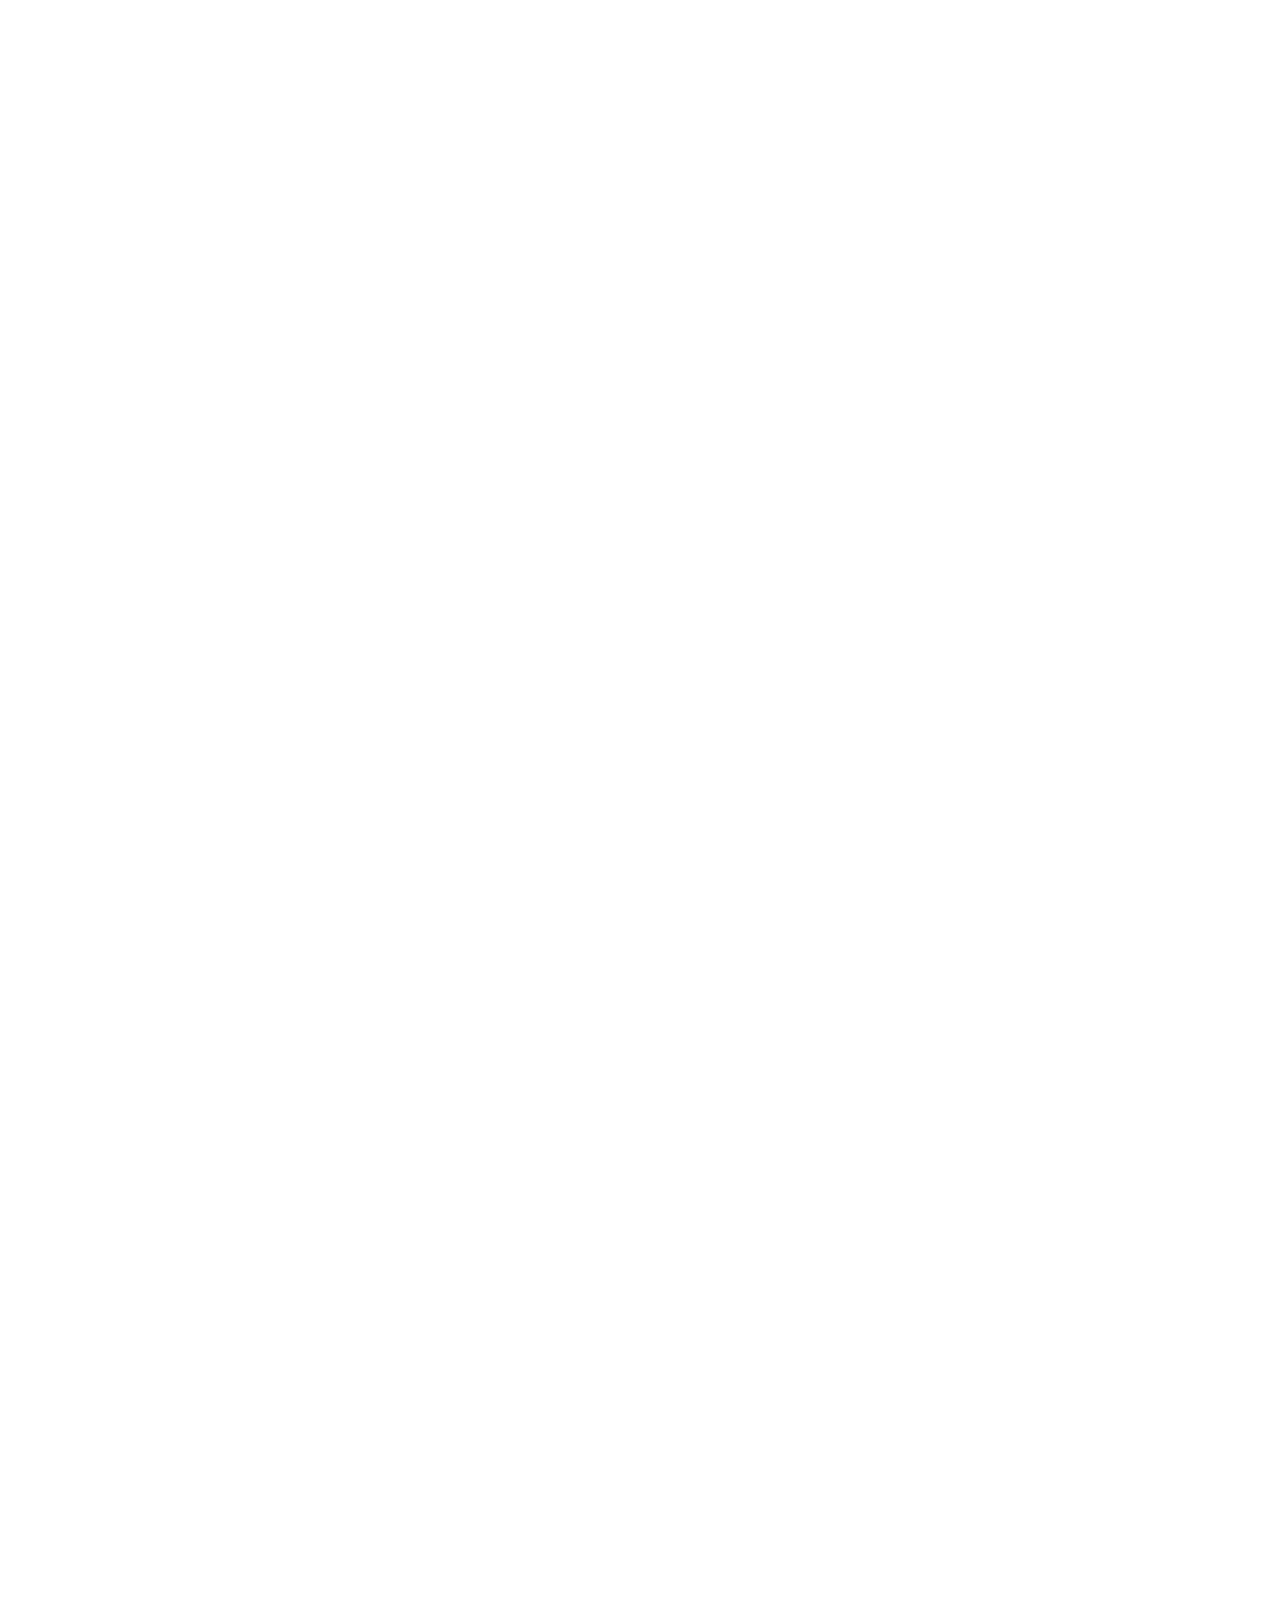
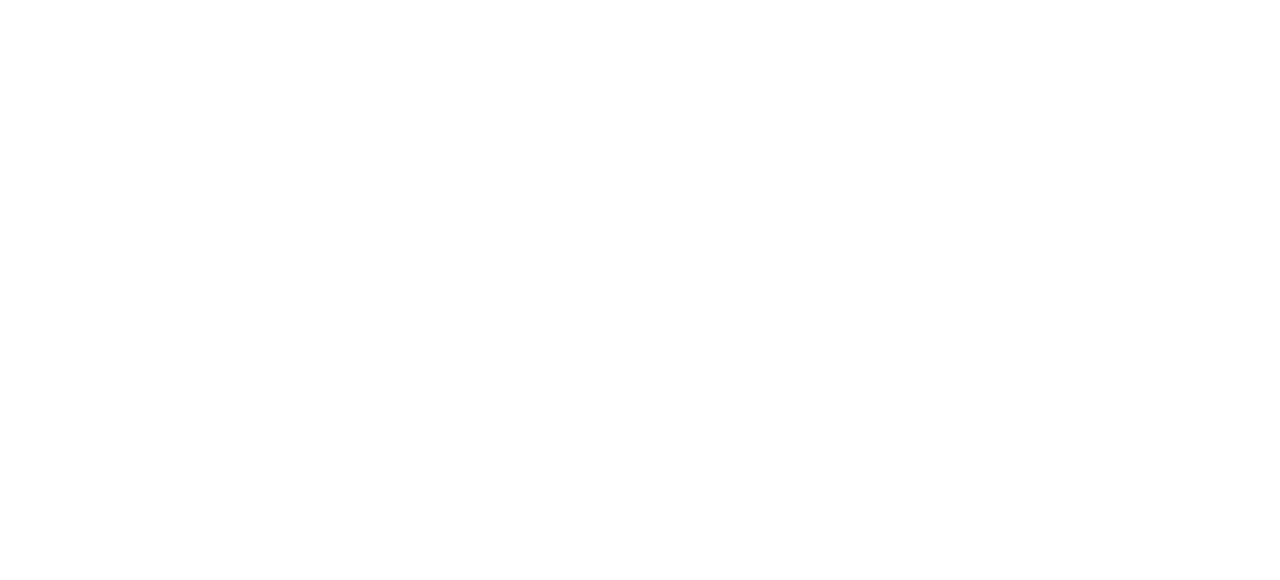
==== commit ec1722f3: "update" ====
--- a/index.html
+++ b/index.html
@@ -341,8 +341,7 @@
                         <div class="d-flex align-items-center">
                             <img class="img-fluid flex-shrink-0 rounded-circle" src="img/logo-2.png">
                             <div class="ps-3">
-                                <h6 class="mb-1">Client Name</h6>
-                                <small>Profession</small>
+                                <h6 class="mb-1">German cooperation</h6>
                             </div>
                         </div>
                     </div>
@@ -352,8 +351,7 @@
                         <div class="d-flex align-items-center">
                             <img class="img-fluid flex-shrink-0 rounded-circle" src="img/logo-1.png">
                             <div class="ps-3">
-                                <h6 class="mb-1">Client Name</h6>
-                                <small>Profession</small>
+                                <h6 class="mb-1">Edojobs</h6>
                             </div>
                         </div>
                     </div>
--- a/css/style.css
+++ b/css/style.css
@@ -1,4 +1,3 @@
-
 :root {
   --primary: #ac240c !important;
   --light: #f3f6f8;
@@ -111,16 +110,14 @@
   color: #ffffff;
 }
 
-
 .sticky-top.navbar .navbar-brand img {
   max-height: 100px;
   z-index: 5 0;
   background-repeat: no-repeat;
- /* display: none; */
- background-position: 0;
-
-}
-.logo{
+  /* display: none; */
+  background-position: 0;
+}
+.logo {
   z-index: 50;
 }
 @media (max-width: 991.98px) {
@@ -193,9 +190,12 @@
     opacity: 1;
   }
   .navbar .navbar-nav .nav-link:hover::before,
-  .navbar .navbar-nav .nav-link.active::before
-
-  .navbar .navbar-nav .nav-link.nav-contact::before {
+  .navbar
+    .navbar-nav
+    .nav-link.active::before
+    .navbar
+    .navbar-nav
+    .nav-link.nav-contact::before {
     display: none;
   }
 
@@ -378,73 +378,84 @@
 }
 /* quebec */
 /* banner */
-.carousel{
-	width: 100%;
-	position: relative;
-	padding-top: 60%;
-	overflow: hidden;
-}
-
-.inner{
-	width: 100%;
-	height: 100%;
-	position: absolute;
-	top:0;
-	left: 0;
-}
-
-.slide{
-	width: 100%;
-	height: 100%;
-	position: absolute;
-	top:0;
-	right:0;
-	left:0;
-	z-index: 1;
-	opacity: 0;
+.carousel {
+  width: 100%;
+  position: relative;
+  padding-top: 60%;
+  overflow: hidden;
+}
+
+.inner {
+  width: 100%;
+  height: 100%;
+  position: absolute;
+  top: 0;
+  left: 0;
+}
+
+.slide {
+  width: 100%;
+  height: 100%;
+  position: absolute;
+  top: 0;
+  right: 0;
+  left: 0;
+  z-index: 1;
+  opacity: 0;
 }
 
 .slide.active,
 .slide.left,
-.slide.right{
-	z-index: 2;
-	opacity: 1;
-}
-
-.js-reset-left{left:auto}
-
-.slide.left{
-	left:-100%;
-	right:0;
-}
-
-.slide.right{
-	right:-100%;
-	left: auto;
-}
-
-.transition .slide.left{left:0%}
-
-.transition .slide.right{right:0%}
-
-.transition .slide.shift-right{right: 100%;left:auto}
-.transition .slide.shift-left{left: 100%;right:auto}
-
-
-.transition .slide{
-	transition-property: right, left, margin;
-}
-
-.indicators{
-  width:100%;
+.slide.right {
+  z-index: 2;
+  opacity: 1;
+}
+
+.js-reset-left {
+  left: auto;
+}
+
+.slide.left {
+  left: -100%;
+  right: 0;
+}
+
+.slide.right {
+  right: -100%;
+  left: auto;
+}
+
+.transition .slide.left {
+  left: 0%;
+}
+
+.transition .slide.right {
+  right: 0%;
+}
+
+.transition .slide.shift-right {
+  right: 100%;
+  left: auto;
+}
+.transition .slide.shift-left {
+  left: 100%;
+  right: auto;
+}
+
+.transition .slide {
+  transition-property: right, left, margin;
+}
+
+.indicators {
+  width: 100%;
   position: absolute;
-  bottom:30px;
+  bottom: 30px;
   z-index: 4;
-  padding:0;
+  padding: 0;
   text-align: center;
 }
 
-.indicators li{
+.indicators li {
   width: 13px;
   height: 13px;
   display: inline-block;
@@ -452,110 +463,117 @@
   background: #fff;
   list-style-type: none;
   border-radius: 50%;
-  cursor:pointer;
-  transition:background 0.3s ease-out;
-}
-
-
-.indicators li:hover{background-color:#2b2b2b}
+  cursor: pointer;
+  transition: background 0.3s ease-out;
+}
+
+.indicators li:hover {
+  background-color: #2b2b2b;
+}
 
 /**
  * ==========================
  * Arrows 
  *
  */
-.arrow{
+.arrow {
   width: 20px;
   height: 20px;
-  position:absolute;
-  top:50%;
-  z-index:5;
-  border-top:3px solid #fff;
-  border-right:3px solid #fff;
-  cursor:pointer;
-  transition:border-color 0.3s ease-out;
-}
-
-
-.arrow-left{
-  left:20px;
-  transform:rotate(225deg);
-}
-
-.arrow-right{
-  right:20px;
-  transform:rotate(45deg);
-}
-
-.slide{
-	text-align:center;
-  padding-top:25%;
-  background-size:cover;
-}
-
-.slide:nth-child(1){
-	background-image:url(/img/service1.jpg);
- }
- 
-
-body
- {
-   background-color: #f6feff;
-   background-image: url("data:image/svg+xml,%3Csvg width='52' height='26' viewBox='0 0 52 26' xmlns='http://www.w3.org/2000/svg'%3E%3Cg fill='none' fill-rule='evenodd'%3E%3Cg fill='%23c7e5ff' fill-opacity='0.4'%3E%3Cpath d='M10 10c0-2.21-1.79-4-4-4-3.314 0-6-2.686-6-6h2c0 2.21 1.79 4 4 4 3.314 0 6 2.686 6 6 0 2.21 1.79 4 4 4 3.314 0 6 2.686 6 6 0 2.21 1.79 4 4 4v2c-3.314 0-6-2.686-6-6 0-2.21-1.79-4-4-4-3.314 0-6-2.686-6-6zm25.464-1.95l8.486 8.486-1.414 1.414-8.486-8.486 1.414-1.414z' /%3E%3C/g%3E%3C/g%3E%3C/svg%3E");
- }
-
- .about2 {
+  position: absolute;
+  top: 50%;
+  z-index: 5;
+  border-top: 3px solid #fff;
+  border-right: 3px solid #fff;
+  cursor: pointer;
+  transition: border-color 0.3s ease-out;
+}
+
+.arrow-left {
+  left: 20px;
+  transform: rotate(225deg);
+}
+
+.arrow-right {
+  right: 20px;
+  transform: rotate(45deg);
+}
+
+.slide {
+  text-align: center;
+  padding-top: 50%;
+  background-size: cover;
+}
+
+.slide:nth-child(1) {
+  background-image: url(/img/about.jpg);
+  opacity: 75%;
+}
+
+body {
+  background-color: #f6feff;
+  background-image: url("data:image/svg+xml,%3Csvg width='52' height='26' viewBox='0 0 52 26' xmlns='http://www.w3.org/2000/svg'%3E%3Cg fill='none' fill-rule='evenodd'%3E%3Cg fill='%23c7e5ff' fill-opacity='0.4'%3E%3Cpath d='M10 10c0-2.21-1.79-4-4-4-3.314 0-6-2.686-6-6h2c0 2.21 1.79 4 4 4 3.314 0 6 2.686 6 6 0 2.21 1.79 4 4 4 3.314 0 6 2.686 6 6 0 2.21 1.79 4 4 4v2c-3.314 0-6-2.686-6-6 0-2.21-1.79-4-4-4-3.314 0-6-2.686-6-6zm25.464-1.95l8.486 8.486-1.414 1.414-8.486-8.486 1.414-1.414z' /%3E%3C/g%3E%3C/g%3E%3C/svg%3E");
+}
+
+.about2 {
   text-align: center;
   font-size: 4rem;
   color: #ac240c80;
   margin-bottom: 1rem;
   padding-bottom: 100px;
- } 
- 
- h1
- {
-   color:#ac240c;
- }
- 
- p{
-   color:DimGrey;
- }
- 
- .padding {padding: 80px 0;}
- 
- .about_section .about_img img
- {
-     max-width:100%;
-     border-radius:15px;
-     box-shadow:0 16px 28px 0 #8b5d55;}
- 
- @media (min-width:992px)
- {
-     .about_section .about_img img
-     {
-     width:60%;}
- 
-     .about_section .about_img_2
-     {
-     margin:-180px 0 0 270px;}
-     
-     .about_section .about_img_3
-     {
-     margin:-260px 0 0 40px;}
- }
- 
- @media(max-width:991px)
- {
-     .about_section .about_img img
-   {
-       margin:3rem 0;}
- }
- 
- .about_section .content 
- {
-   background-color:white;
-   border-radius:35px;
-   box-shadow: rgba(0, 0, 0, 0.24) 0px 3px 8px;
+}
+
+h1 {
+  color: #ac240c;
+}
+.about_img_1 {
+  margin: 90px;
+  height: 380px;
+}
+.img1 {
+  position: relative;
+  align-items: center;
+  background-image: none;
+  box-shadow: none;
+}
+
+p {
+  color: DimGrey;
+}
+
+.padding {
+  padding: 40px 0;
+}
+
+.about_section .about_img img {
+  max-width: 100%;
+  border-radius: 15px;
+  box-shadow: 0 16px 28px 0 #8b5d55;
+}
+
+@media (min-width: 992px) {
+  .about_section .about_img img {
+    width: 60%;
+  }
+
+  .about_section .about_img_2 {
+    margin: -180px 0 0 270px;
+  }
+
+  .about_section .about_img_3 {
+    margin: -260px 0 0 40px;
+  }
+}
+
+@media (max-width: 991px) {
+  .about_section .about_img img {
+    margin: 3rem 0;
+  }
+}
+
+.about_section .content {
+  background-color: white;
+  border-radius: 35px;
+  box-shadow: rgba(0, 0, 0, 0.24) 0px 3px 8px;
 }
 /* serices */
 .service {
@@ -588,13 +606,26 @@
   margin-right: 30px;
 }
 
-@media(max-width: 767.98px) {
+@media (max-width: 767.98px) {
   .service .service-img {
-      margin-bottom: 30px;
-  }
-}
-
-
+    margin-bottom: 30px;
+  }
+}
+/* feature start */
+
+.row {
+  display: flex;
+  flex-wrap: wrap;
+  justify-content: left;
+  margin: -20px 150px;
+}
+
+.column {
+  flex: 0.09;
+  margin: 20px 0;
+}
+
+/* feature end */
 
 /*** Footer ***/
 .footer .btn.btn-social {
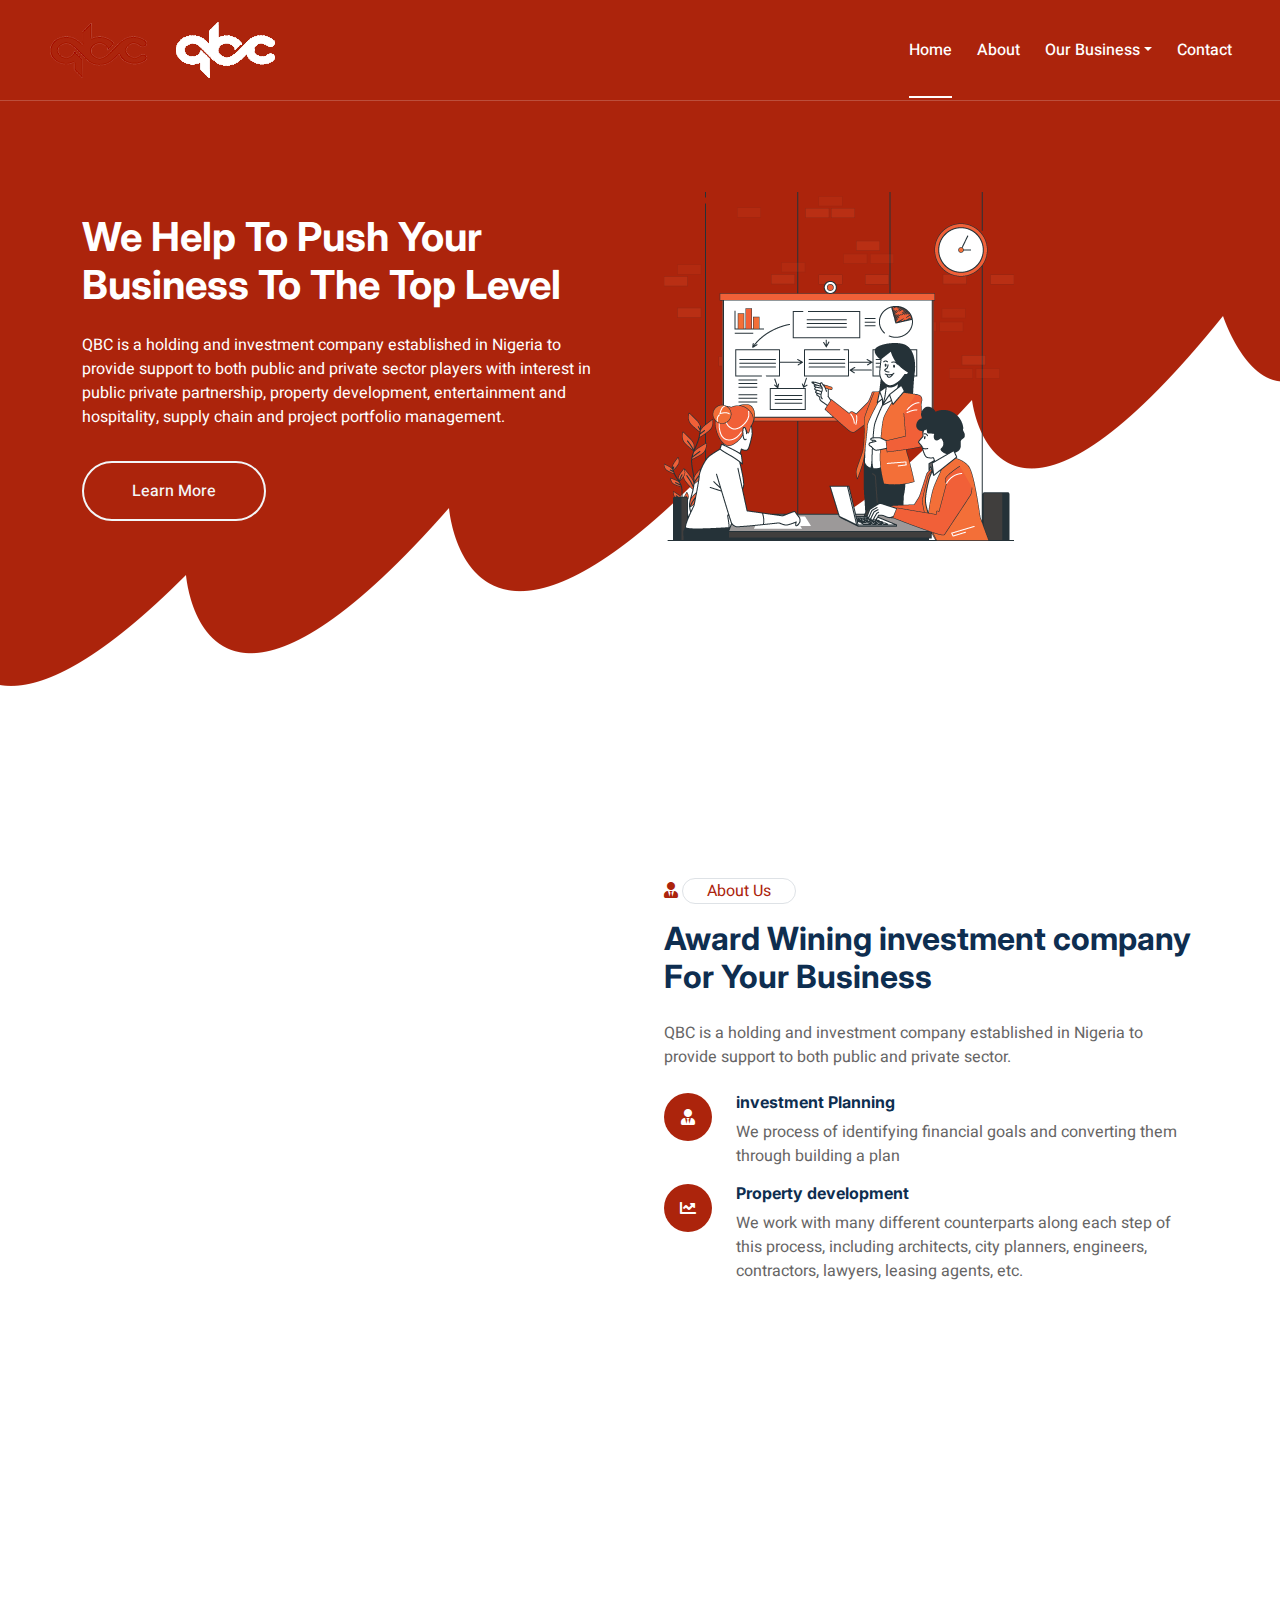
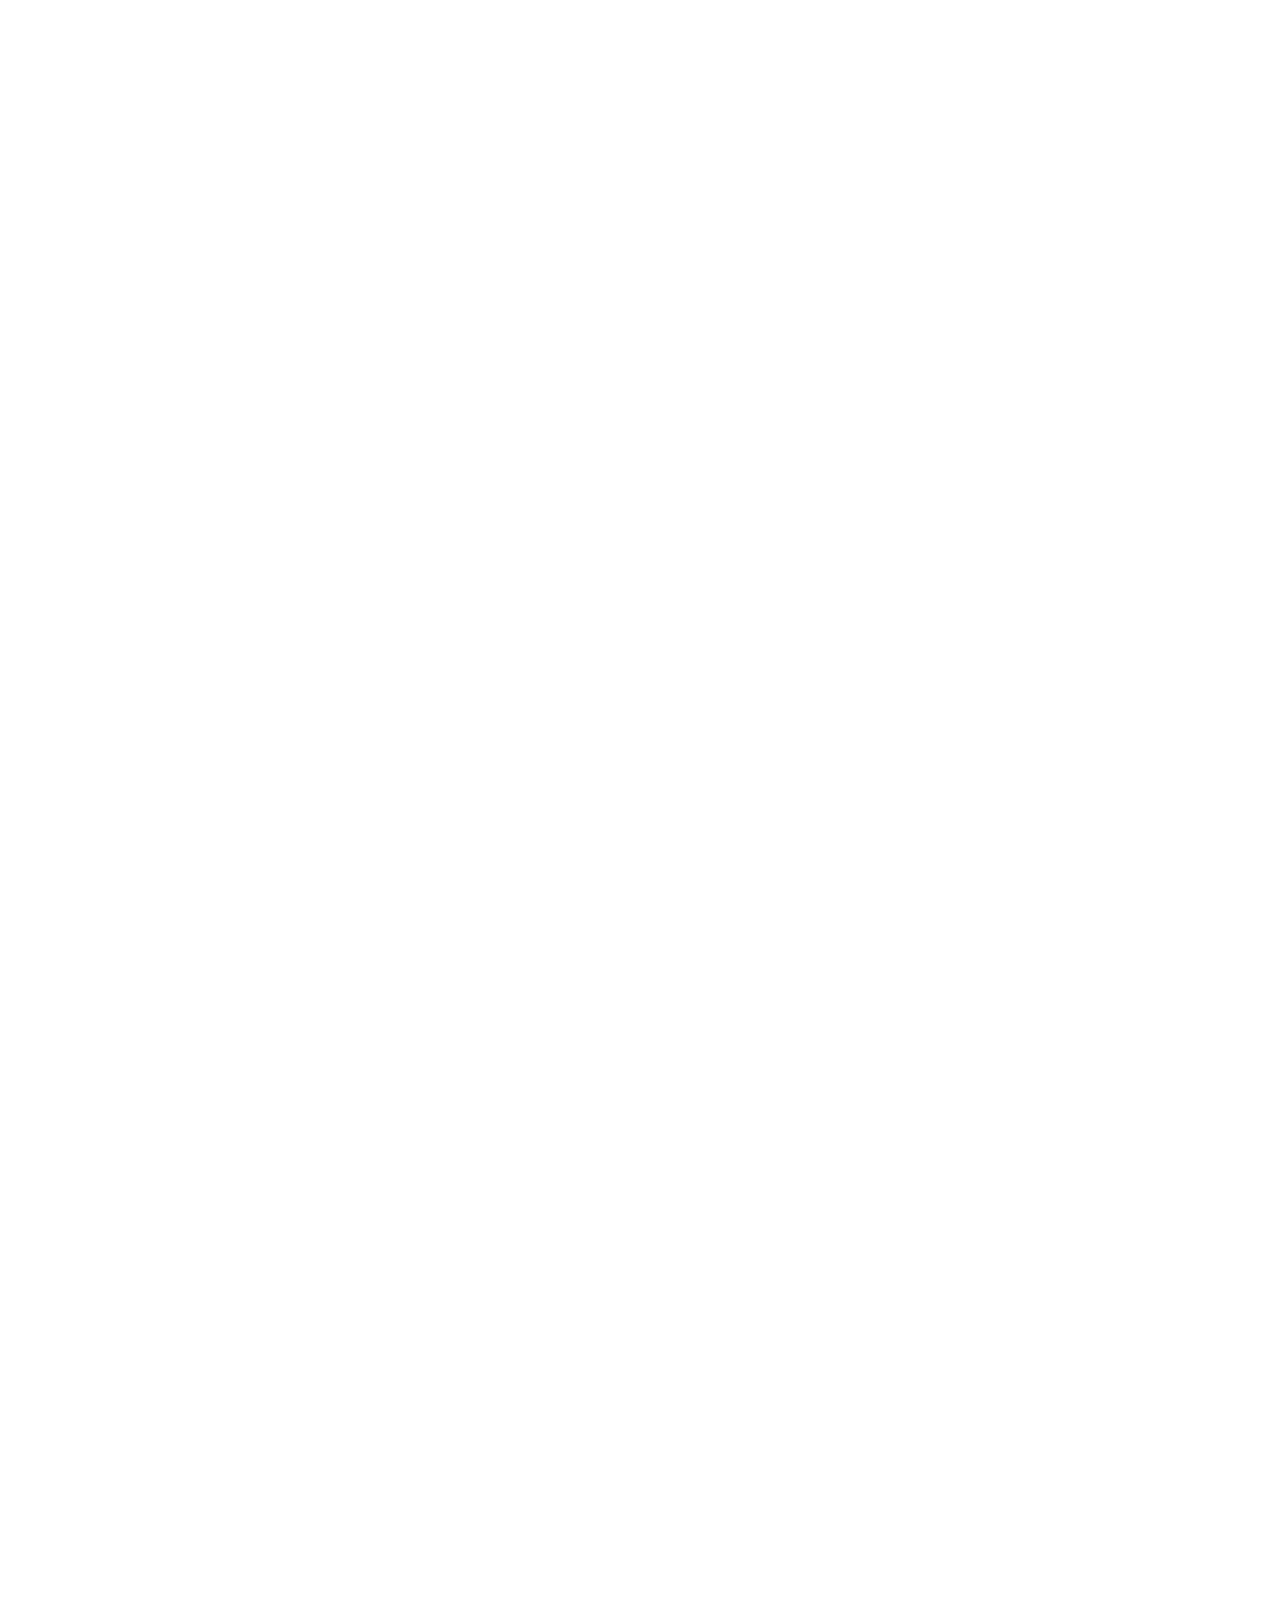
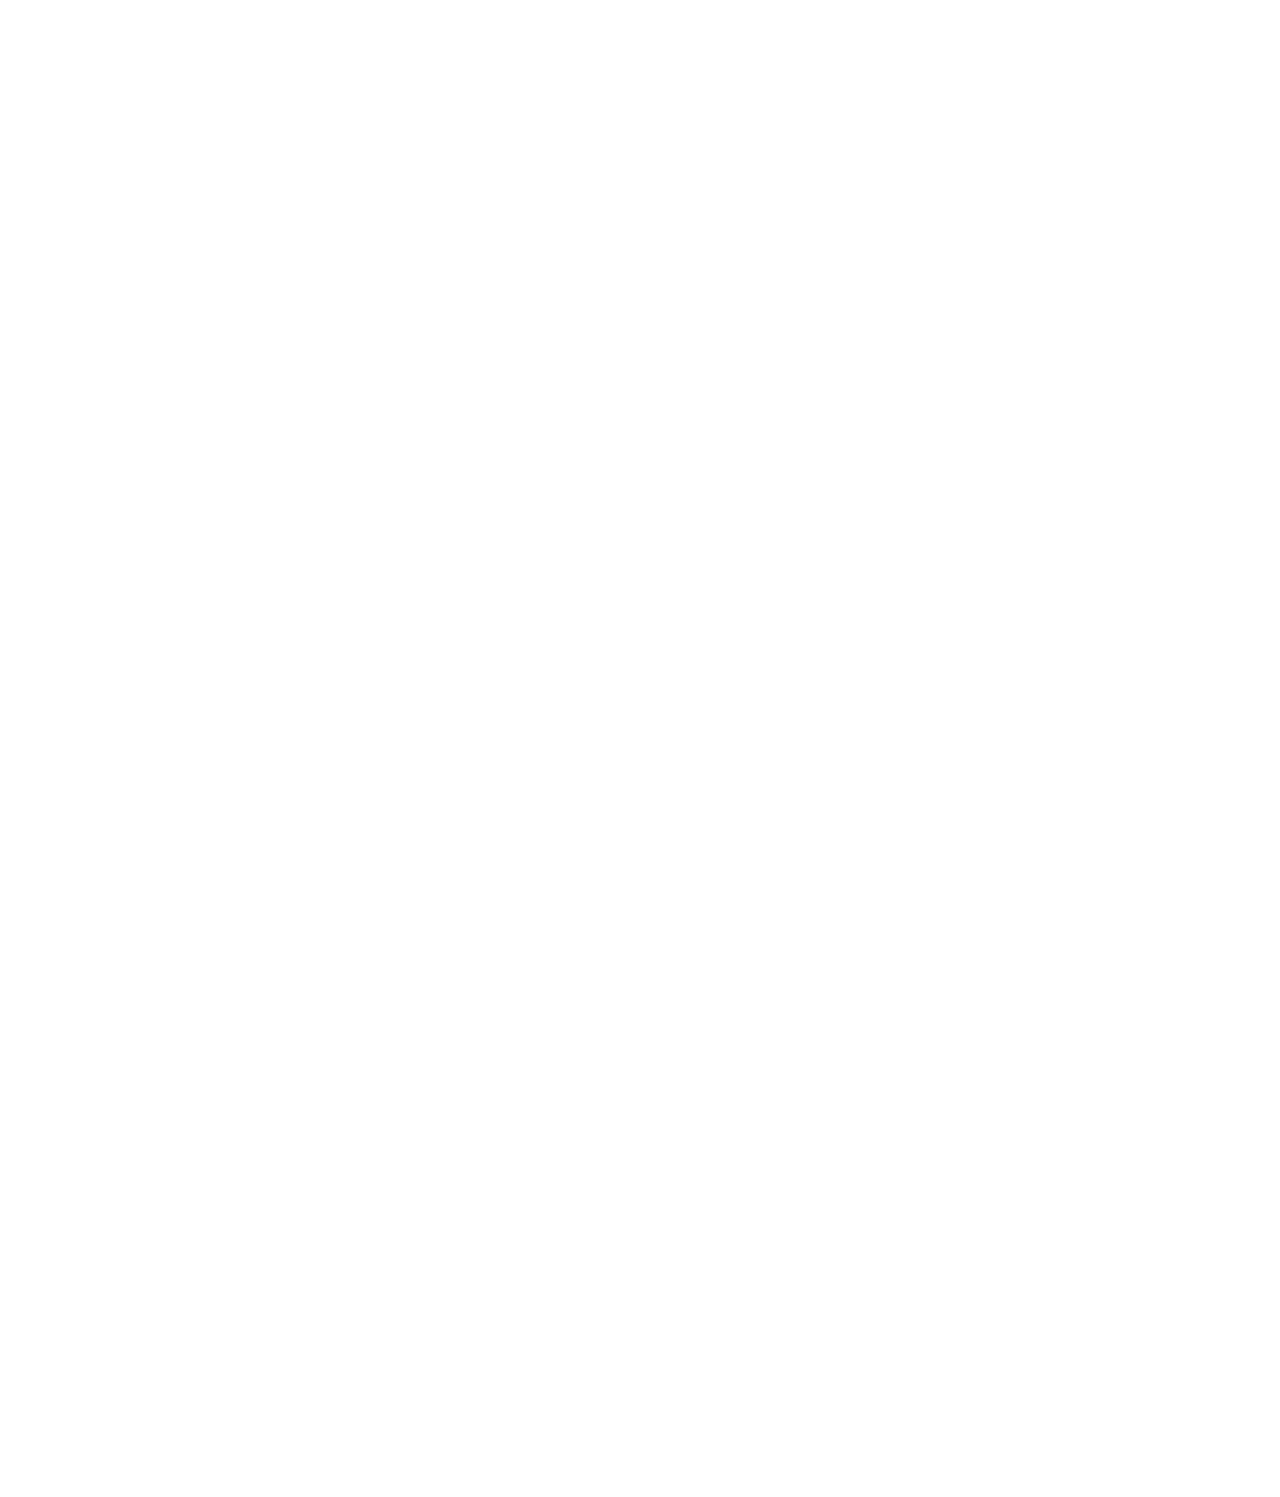
==== commit 2c527ba5: "update" ====
--- a/index.html
+++ b/index.html
@@ -387,9 +387,9 @@
                 <div class="row g-5">
                     <div class="col-md-6 col-lg-3">
                         <h5 class="text-white mb-4">Get In Touch</h5>
-                        <p><i class="fa fa-map-marker-alt me-3"></i>56 Norman Williams, Ikoyi, Lagos</p>
-                        <p><i class="fa fa-phone-alt me-3"></i>+012 345 67890</p>
-                        <p><i class="fa fa-envelope me-3"></i>info@qbcisl.com</p>
+                        <p><i class="fa fa-map-marker-alt me-3"></i>56, Norman Williams, Ikoyi, Lagos</p>
+                        <p><i class="fa fa-phone-alt me-3"></i>+234 803 445 5686</p>
+                        <p><i class="fa fa-envelope me-3"></i>@quebecconcepts.com</p>
                         <div class="d-flex pt-2">
                             <a class="btn btn-outline-light btn-social" href=""><i class="fab fa-twitter"></i></a>
                             <a class="btn btn-outline-light btn-social" href=""><i class="fab fa-facebook-f"></i></a>
@@ -399,12 +399,12 @@
                         </div>
                     </div>
                     <div class="col-md-6 col-lg-3">
-                        <h5 class="text-white mb-4">Quick Link</h5>
-                        <a class="btn btn-link" href="">About Us</a>
-                        <a class="btn btn-link" href="">Contact Us</a>
-                        <a class="btn btn-link" href="">Privacy Policy</a>
-                        <a class="btn btn-link" href="">Terms & Condition</a>
-                        <a class="btn btn-link" href="">Career</a>
+                        <h5 class="text-white mb-4">what we do</h5>
+                        <a class="btn btn-link" href="">Business consultancy</a>
+                        <a class="btn btn-link" href="">Entertainment</a>
+                        <a class="btn btn-link" href="">logistics</a>
+                        <a class="btn btn-link" href="">Public private partnership</a>
+                        <a class="btn btn-link" href="">Property development</a>
                     </div>
                     <div class="col-md-6 col-lg-3">
                         <h5 class="text-white mb-4">Popular Link</h5>
@@ -419,7 +419,7 @@
                         <p>Lorem ipsum dolor sit amet elit. Phasellus nec pretium mi. Curabitur facilisis ornare velit non vulpu</p>
                         <div class="position-relative w-100 mt-3">
                             <input class="form-control border-0 rounded-pill w-100 ps-4 pe-5" type="text" placeholder="Your Email" style="height: 48px;">
-                            <button type="button" class="btn shadow-none position-absolute top-0 end-0 mt-1 me-2"><i class="fa fa-paper-plane text-primary fs-4" style="color: #ac240c !important;"></i></button>
+                            <button type="button" class="btn shadow-none position-absolute top-0 end-0 mt-1 me-2"><i class="fa fa-paper-plane text-primary fs-4"></i></button>
                         </div>
                     </div>
                 </div>
--- a/css/style.css
+++ b/css/style.css
@@ -1,3 +1,4 @@
+
 :root {
   --primary: #ac240c !important;
   --light: #f3f6f8;
@@ -28,9 +29,6 @@
   right: 45px;
   bottom: 45px;
   z-index: 99;
-  -webkit-filterfilter: grayscale();
-  /* filter: invert(); */
-  -webkit-filter: invert();
 }
 
 .my-6 {
@@ -110,14 +108,15 @@
   color: #ffffff;
 }
 
+
 .sticky-top.navbar .navbar-brand img {
   max-height: 100px;
   z-index: 5 0;
   background-repeat: no-repeat;
-  /* display: none; */
-  background-position: 0;
-}
-.logo {
+ background-position: 0;
+
+}
+.logo{
   z-index: 50;
 }
 @media (max-width: 991.98px) {
@@ -190,12 +189,9 @@
     opacity: 1;
   }
   .navbar .navbar-nav .nav-link:hover::before,
-  .navbar
-    .navbar-nav
-    .nav-link.active::before
-    .navbar
-    .navbar-nav
-    .nav-link.nav-contact::before {
+  .navbar .navbar-nav .nav-link.active::before
+
+  .navbar .navbar-nav .nav-link.nav-contact::before {
     display: none;
   }
 
@@ -378,84 +374,73 @@
 }
 /* quebec */
 /* banner */
-.carousel {
-  width: 100%;
-  position: relative;
-  padding-top: 60%;
-  overflow: hidden;
-}
-
-.inner {
-  width: 100%;
-  height: 100%;
-  position: absolute;
-  top: 0;
-  left: 0;
-}
-
-.slide {
-  width: 100%;
-  height: 100%;
-  position: absolute;
-  top: 0;
-  right: 0;
-  left: 0;
-  z-index: 1;
-  opacity: 0;
+.carousel{
+	width: 100%;
+	position: relative;
+	padding-top: 60%;
+	overflow: hidden;
+}
+
+.inner{
+	width: 100%;
+	height: 100%;
+	position: absolute;
+	top:0;
+	left: 0;
+}
+
+.slide{
+	width: 100%;
+	height: 100%;
+	position: absolute;
+	top:0;
+	right:0;
+	left:0;
+	z-index: 1;
+	opacity: 0;
 }
 
 .slide.active,
 .slide.left,
-.slide.right {
-  z-index: 2;
-  opacity: 1;
-}
-
-.js-reset-left {
-  left: auto;
-}
-
-.slide.left {
-  left: -100%;
-  right: 0;
-}
-
-.slide.right {
-  right: -100%;
-  left: auto;
-}
-
-.transition .slide.left {
-  left: 0%;
-}
-
-.transition .slide.right {
-  right: 0%;
-}
-
-.transition .slide.shift-right {
-  right: 100%;
-  left: auto;
-}
-.transition .slide.shift-left {
-  left: 100%;
-  right: auto;
-}
-
-.transition .slide {
-  transition-property: right, left, margin;
-}
-
-.indicators {
-  width: 100%;
+.slide.right{
+	z-index: 2;
+	opacity: 1;
+}
+
+.js-reset-left{left:auto}
+
+.slide.left{
+	left:-100%;
+	right:0;
+}
+
+.slide.right{
+	right:-100%;
+	left: auto;
+}
+
+.transition .slide.left{left:0%}
+
+.transition .slide.right{right:0%}
+
+.transition .slide.shift-right{right: 100%;left:auto}
+.transition .slide.shift-left{left: 100%;right:auto}
+
+
+.transition .slide{
+	transition-property: right, left, margin;
+}
+
+.indicators{
+  width:100%;
   position: absolute;
-  bottom: 30px;
+  bottom:30px;
   z-index: 4;
-  padding: 0;
+  padding:0;
   text-align: center;
 }
 
-.indicators li {
+.indicators li{
   width: 13px;
   height: 13px;
   display: inline-block;
@@ -463,117 +448,87 @@
   background: #fff;
   list-style-type: none;
   border-radius: 50%;
-  cursor: pointer;
-  transition: background 0.3s ease-out;
-}
-
-.indicators li:hover {
-  background-color: #2b2b2b;
-}
+  cursor:pointer;
+  transition:background 0.3s ease-out;
+}
+
+
+.indicators li:hover{background-color:#2b2b2b}
 
 /**
  * ==========================
  * Arrows 
  *
  */
-.arrow {
+.arrow{
   width: 20px;
   height: 20px;
-  position: absolute;
-  top: 50%;
-  z-index: 5;
-  border-top: 3px solid #fff;
-  border-right: 3px solid #fff;
-  cursor: pointer;
-  transition: border-color 0.3s ease-out;
-}
-
-.arrow-left {
-  left: 20px;
-  transform: rotate(225deg);
-}
-
-.arrow-right {
-  right: 20px;
-  transform: rotate(45deg);
-}
-
-.slide {
-  text-align: center;
-  padding-top: 50%;
-  background-size: cover;
-}
-
-.slide:nth-child(1) {
-  background-image: url(/img/about.jpg);
-  opacity: 75%;
-}
-
-body {
-  background-color: #f6feff;
-  background-image: url("data:image/svg+xml,%3Csvg width='52' height='26' viewBox='0 0 52 26' xmlns='http://www.w3.org/2000/svg'%3E%3Cg fill='none' fill-rule='evenodd'%3E%3Cg fill='%23c7e5ff' fill-opacity='0.4'%3E%3Cpath d='M10 10c0-2.21-1.79-4-4-4-3.314 0-6-2.686-6-6h2c0 2.21 1.79 4 4 4 3.314 0 6 2.686 6 6 0 2.21 1.79 4 4 4 3.314 0 6 2.686 6 6 0 2.21 1.79 4 4 4v2c-3.314 0-6-2.686-6-6 0-2.21-1.79-4-4-4-3.314 0-6-2.686-6-6zm25.464-1.95l8.486 8.486-1.414 1.414-8.486-8.486 1.414-1.414z' /%3E%3C/g%3E%3C/g%3E%3C/svg%3E");
-}
-
-.about2 {
-  text-align: center;
-  font-size: 4rem;
-  color: #ac240c80;
-  margin-bottom: 1rem;
-  padding-bottom: 100px;
-}
-
-h1 {
-  color: #ac240c;
-}
-.about_img_1 {
-  margin: 90px;
-  height: 380px;
-}
-.img1 {
-  position: relative;
-  align-items: center;
-  background-image: none;
-  box-shadow: none;
-}
-
-p {
-  color: DimGrey;
-}
-
-.padding {
-  padding: 40px 0;
-}
-
-.about_section .about_img img {
-  max-width: 100%;
-  border-radius: 15px;
-  box-shadow: 0 16px 28px 0 #8b5d55;
-}
-
-@media (min-width: 992px) {
-  .about_section .about_img img {
-    width: 60%;
-  }
-
-  .about_section .about_img_2 {
-    margin: -180px 0 0 270px;
-  }
-
-  .about_section .about_img_3 {
-    margin: -260px 0 0 40px;
-  }
-}
-
-@media (max-width: 991px) {
-  .about_section .about_img img {
-    margin: 3rem 0;
-  }
-}
-
-.about_section .content {
-  background-color: white;
-  border-radius: 35px;
-  box-shadow: rgba(0, 0, 0, 0.24) 0px 3px 8px;
+  position:absolute;
+  top:50%;
+  z-index:5;
+  border-top:3px solid #fff;
+  border-right:3px solid #fff;
+  cursor:pointer;
+  transition:border-color 0.3s ease-out;
+}
+
+
+.arrow-left{
+  left:20px;
+  transform:rotate(225deg);
+}
+
+.arrow-right{
+  right:20px;
+  transform:rotate(45deg);
+}
+
+.slide{
+	text-align:center;
+  padding-top:25%;
+  background-size:cover;
+}
+
+.slide:nth-child(1){
+	background-image:url(/img/service\ \(2\).jpg);
+ }
+ 
+.about {
+  position: relative;
+  padding: 100px 0;
+  background: #ffffff;
+}
+
+.about .about-img {
+  position: relative;
+  overflow: hidden;
+}
+
+.about .about-img img {
+  width: 100%;
+}
+
+.about .about-content {
+  position: relative;
+  width: 100%;
+  color: #1d1d1dcb;
+}
+
+.about .about-content:first-child {
+  margin-bottom: 30px;
+  padding-bottom: 20px;
+  border-bottom: 1px solid rgba(0, 0, 0, .125);
+}
+
+.about .about-content h3 {
+  font-size: 30px;
+  letter-spacing: 1px;
+  text-transform: capitalize;
+}
+
+.about .about-content p {
+  position: relative;
+  font-size: 18px;
 }
 /* serices */
 .service {
@@ -606,26 +561,13 @@
   margin-right: 30px;
 }
 
-@media (max-width: 767.98px) {
+@media(max-width: 767.98px) {
   .service .service-img {
-    margin-bottom: 30px;
-  }
-}
-/* feature start */
-
-.row {
-  display: flex;
-  flex-wrap: wrap;
-  justify-content: left;
-  margin: -20px 150px;
-}
-
-.column {
-  flex: 0.09;
-  margin: 20px 0;
-}
-
-/* feature end */
+      margin-bottom: 30px;
+  }
+}
+
+
 
 /*** Footer ***/
 .footer .btn.btn-social {
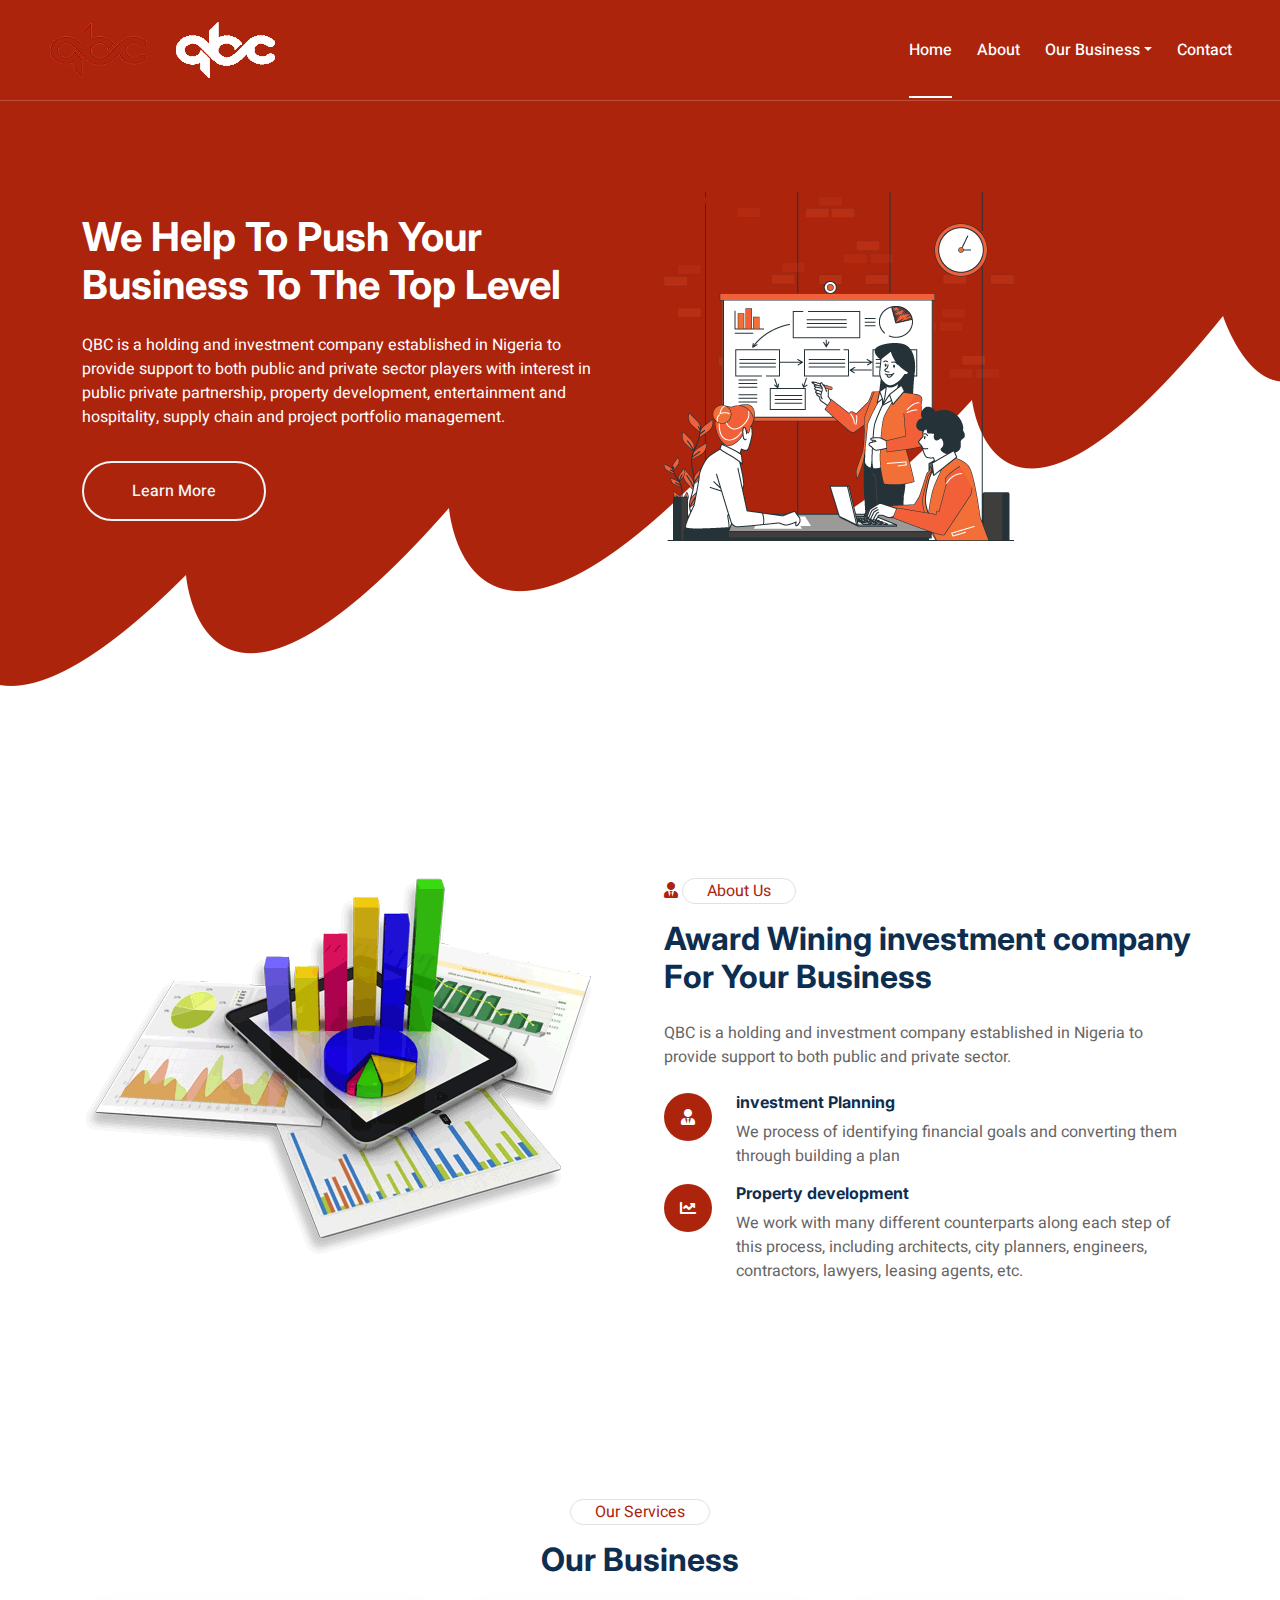
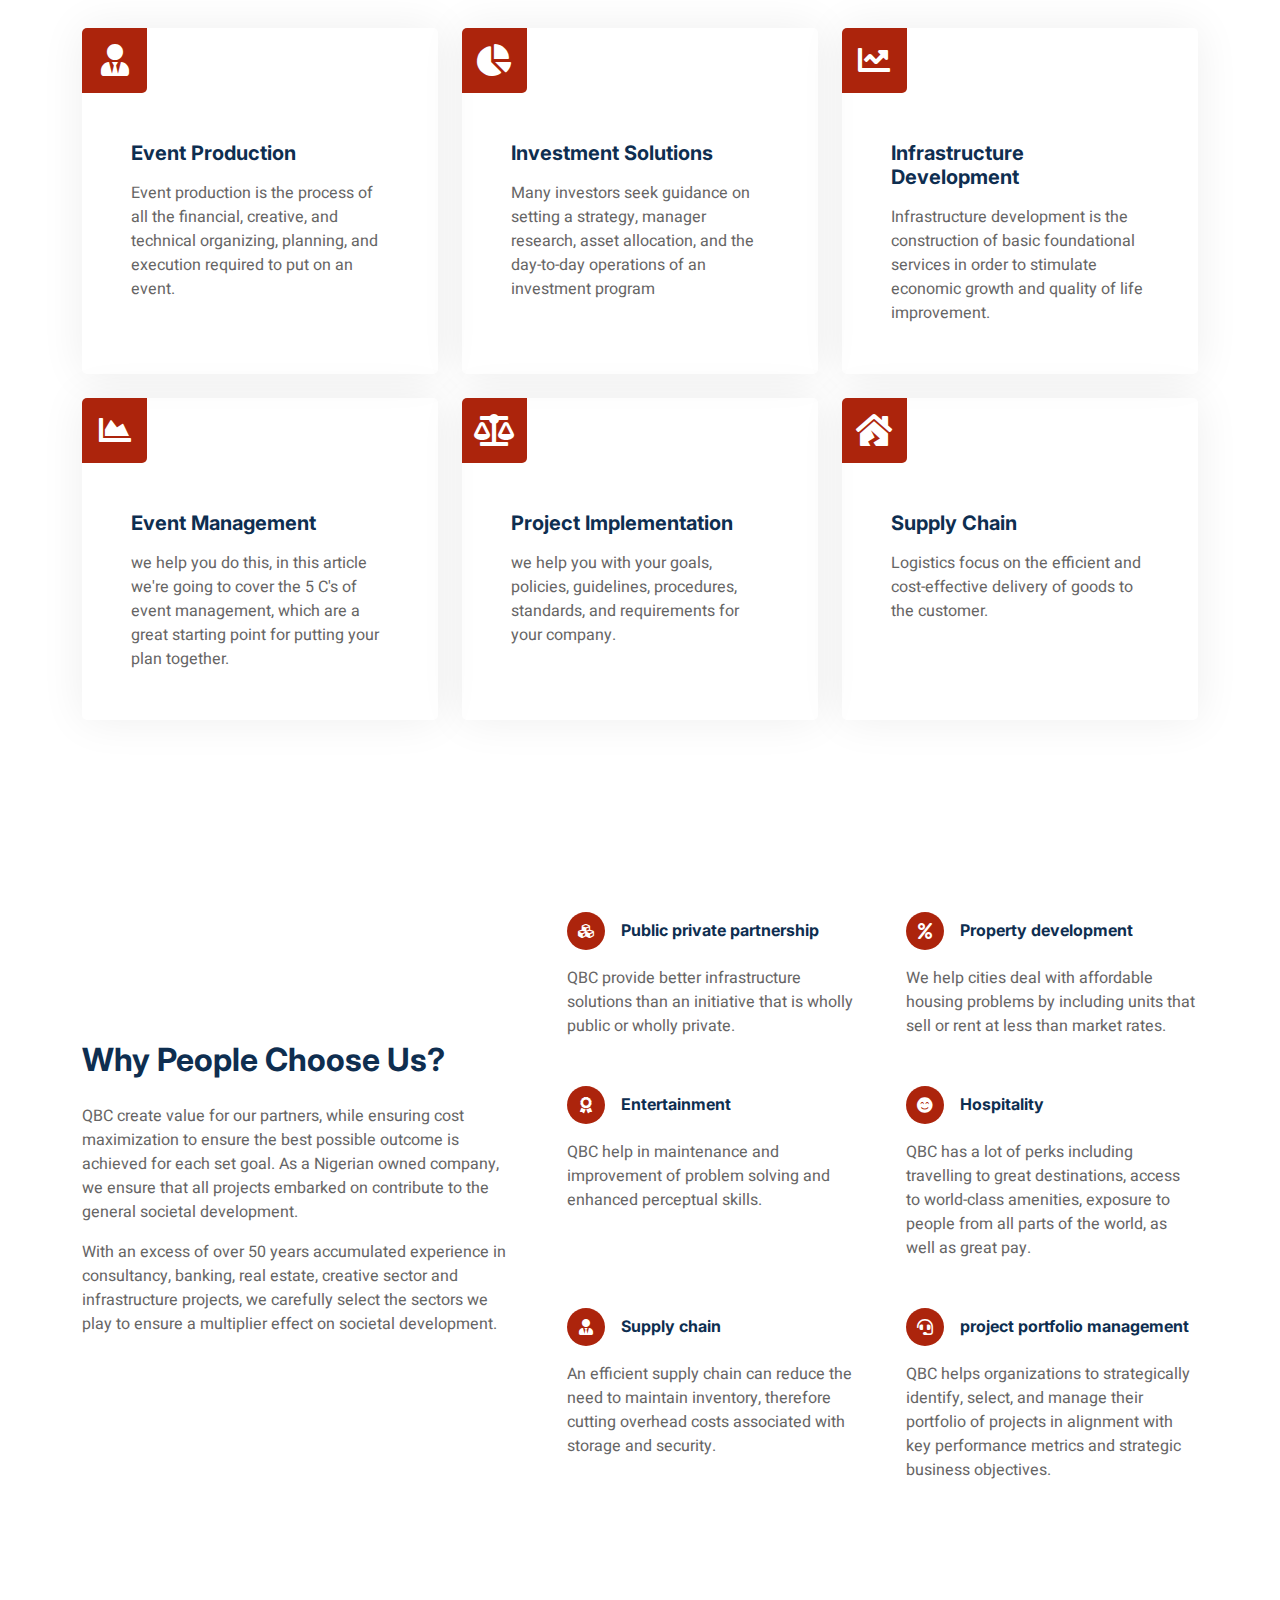
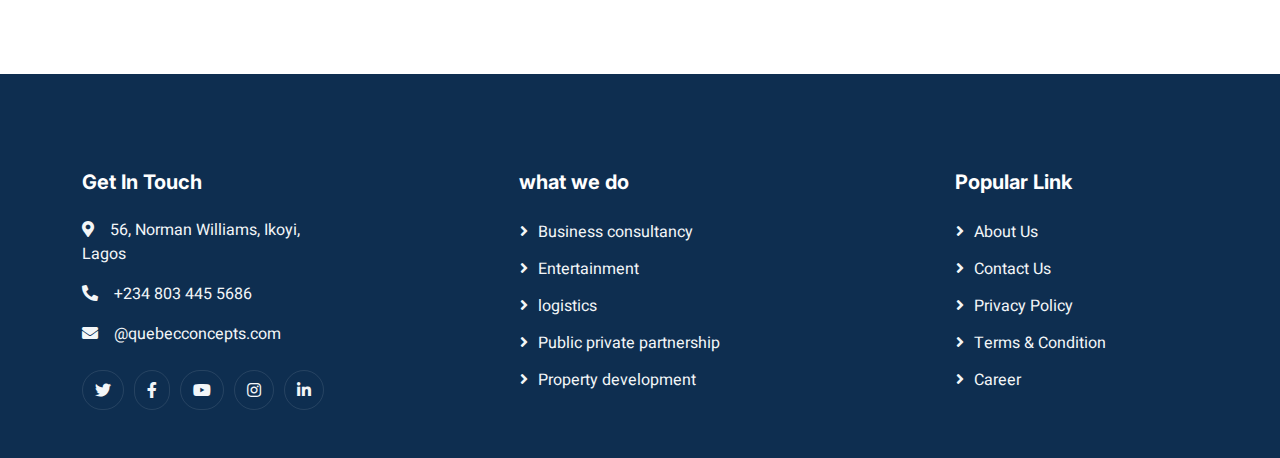
==== commit 421cfa4c: "update" ====
--- a/index.html
+++ b/index.html
@@ -24,11 +24,11 @@
 <body>
     <div class="container-xxl bg-white p-0">
         <!-- Spinner Start -->
-        <div id="spinner" class="show bg-white position-fixed translate-middle w-100 vh-100 top-50 start-50 d-flex align-items-center justify-content-center">
+        <!-- <div id="spinner" class="show bg-white position-fixed translate-middle w-100 vh-100 top-50 start-50 d-flex align-items-center justify-content-center">
             <div class="spinner-border text-primary" style="width: 3rem; height: 3rem; color: #ac240c !important;" role="status" >
                 <span class="sr-only">Loading...</span>
             </div>
-        </div>
+        </div> -->
         <!-- Spinner End -->
 
 
@@ -84,13 +84,13 @@
         <!-- About Start -->
         <div class="container-xxl py-6">
             <div class="container">
-                <div class="row g-5 align-items-center">
+                <div class="row g-5">
                     <div class="col-lg-6 wow zoomIn" data-wow-delay="0.1s">
                         <img class="img-fluid" src="img/about.png">
                     </div>
                     <div class="col-lg-6 wow fadeInUp" data-wow-delay="0.1s">
                                     <i class="fa fa-user-tie text-white" style="color: #ac240c !important;"></i>
-                                    <div class="d-inline-block border rounded-pill text-primary px-4 mb-3" style="color: #ac240c !important;">About Us</div>
+                                    <div class="d-inline-block border rounded-pill text-primary px-4 mb-3" style="color: #ac240c !important;" style="top: 20px !important;">About Us</div>
                         <h2 class="mb-4">Award Wining investment company For Your Business</h2>
                         <p class="mb-4">QBC is a holding and investment company established in Nigeria to provide support to both
                             public and private sector.
@@ -235,9 +235,8 @@
 <!-- Features Start -->
         <div class="container-xxl py-6">
             <div class="container">
-                <div class="row g-5">
+                <div class="row g-5 align-items-center">
                     <div class="col-lg-5 wow fadeInUp" data-wow-delay="0.1s">
-                        <div class="d-inline-block border rounded-pill text-primary px-4 mb-3"  style="color: #ac240c !important;">Features</div>
                         <h2 class="mb-4">Why People Choose Us?</h2>
                         <p>QBC create value for our partners, while ensuring cost maximization to ensure
                             the best possible outcome is achieved for each set goal. As a Nigerian owned company, we
@@ -310,81 +309,10 @@
         </div>       
         <!-- Features End -->
 
-
-        <!-- Client Start -->
-        <div class="container-xxl bg-primary my-6 py-5 wow fadeInUp" data-wow-delay="0.1s" style="background-color: #d9e5f0 !important;">
-            <div class="container">
-                <div class="owl-carousel client-carousel">
-                    <a href="#"><img class="img-fluid" src="img/logo-1.png" alt=""></a>
-                    <a href="#"><img class="img-fluid" src="img/logo-2.png" alt=""></a>
-                    <a href="#"><img class="img-fluid" src="img/logo-3.png" alt=""></a>
-                    <a href="#"><img class="img-fluid" src="img/logo-5.png" alt=""></a>
-                    <a href="#"><img class="img-fluid" src="img/logo-6.png" alt=""></a>
-                    <a href="#"><img class="img-fluid" src="img/logo-7.png" alt=""></a>
-                </div>
-            </div>
-        </div>
-        <!-- Client End -->
-
-
-        <!-- partners start -->
-        <div class="container-xxl py-6">
-            <div class="container">
-                <div class="mx-auto text-center wow fadeInUp" data-wow-delay="0.1s" style="max-width: 600px;">
-                    <div class="d-inline-block border rounded-pill text-primary px-4 mb-3" style="color: #ac240c !important;">partnership</div>
-                    <h2 class="mb-5">Some of our partners</h2>
-                </div>
-                <div class="owl-carousel testimonial-carousel wow fadeInUp" data-wow-delay="0.1s">
-                    <div class="testimonial-item rounded p-4">
-                        <i class="fa fa-quote-left fa-2x text-primary mb-3" style="color: #ac240c !important;"></i>
-                        <p>Dolor et eos labore, stet justo sed est sed. Diam sed sed dolor stet amet eirmod eos labore diam</p>
-                        <div class="d-flex align-items-center">
-                            <img class="img-fluid flex-shrink-0 rounded-circle" src="img/logo-2.png">
-                            <div class="ps-3">
-                                <h6 class="mb-1">German cooperation</h6>
-                            </div>
-                        </div>
-                    </div>
-                    <div class="testimonial-item rounded p-4">
-                        <i class="fa fa-quote-left fa-2x text-primary mb-3" style="color: #ac240c !important;"></i>
-                        <p>Dolor et eos labore, stet justo sed est sed. Diam sed sed dolor stet amet eirmod eos labore diam</p>
-                        <div class="d-flex align-items-center">
-                            <img class="img-fluid flex-shrink-0 rounded-circle" src="img/logo-1.png">
-                            <div class="ps-3">
-                                <h6 class="mb-1">Edojobs</h6>
-                            </div>
-                        </div>
-                    </div>
-                    <div class="testimonial-item rounded p-4">
-                        <i class="fa fa-quote-left fa-2x text-primary mb-3" style="color: #ac240c !important;"></i>
-                        <p>Through in-depth discussion QBC encourages us to regularly focus on our goals in life and then to financially plan with us to reach our aims.</p>
-                        <div class="d-flex align-items-center">
-                            <img class="img-fluid flex-shrink-0 rounded-circle" src="img/logo-3.png">
-                            <div class="ps-3">
-                                <h6 class="mb-1">Edostate Filmfestival</h6>
-                            </div>
-                        </div>
-                    </div>
-                    <div class="testimonial-item rounded p-4">
-                        <i class="fa fa-quote-left fa-2x text-primary mb-3" style="color: #ac240c !important;"></i>
-                        <p> Just to say many thanks for a very positive meeting yesterday. Hilly and I came away feeling well satisfied that we are able to continue enjoying life without too much stre</p>
-                        <div class="d-flex align-items-center">
-                            <img class="img-fluid flex-shrink-0 rounded-circle" src="img/logo-5.png">
-                            <div class="ps-3">
-                                <h6 class="mb-1">GIZ</h6>
-                            </div>
-                        </div>
-                    </div>
-                </div>
-            </div>
-        </div>
-        <!-- partners End -->
-        
-
         <!-- Footer Start -->
         <div class="container-fluid bg-dark text-light footer pt-5 wow fadeIn" data-wow-delay="0.1s" style="margin-top: 6rem;">
             <div class="container py-5">
-                <div class="row g-5">
+                <div class="row g-5 justify-content-between">
                     <div class="col-md-6 col-lg-3">
                         <h5 class="text-white mb-4">Get In Touch</h5>
                         <p><i class="fa fa-map-marker-alt me-3"></i>56, Norman Williams, Ikoyi, Lagos</p>
@@ -414,14 +342,6 @@
                         <a class="btn btn-link" href="">Terms & Condition</a>
                         <a class="btn btn-link" href="">Career</a>
                     </div>
-                    <div class="col-md-6 col-lg-3">
-                        <h5 class="text-white mb-4">Newsletter</h5>
-                        <p>Lorem ipsum dolor sit amet elit. Phasellus nec pretium mi. Curabitur facilisis ornare velit non vulpu</p>
-                        <div class="position-relative w-100 mt-3">
-                            <input class="form-control border-0 rounded-pill w-100 ps-4 pe-5" type="text" placeholder="Your Email" style="height: 48px;">
-                            <button type="button" class="btn shadow-none position-absolute top-0 end-0 mt-1 me-2"><i class="fa fa-paper-plane text-primary fs-4"></i></button>
-                        </div>
-                    </div>
                 </div>
             </div>
         </div>
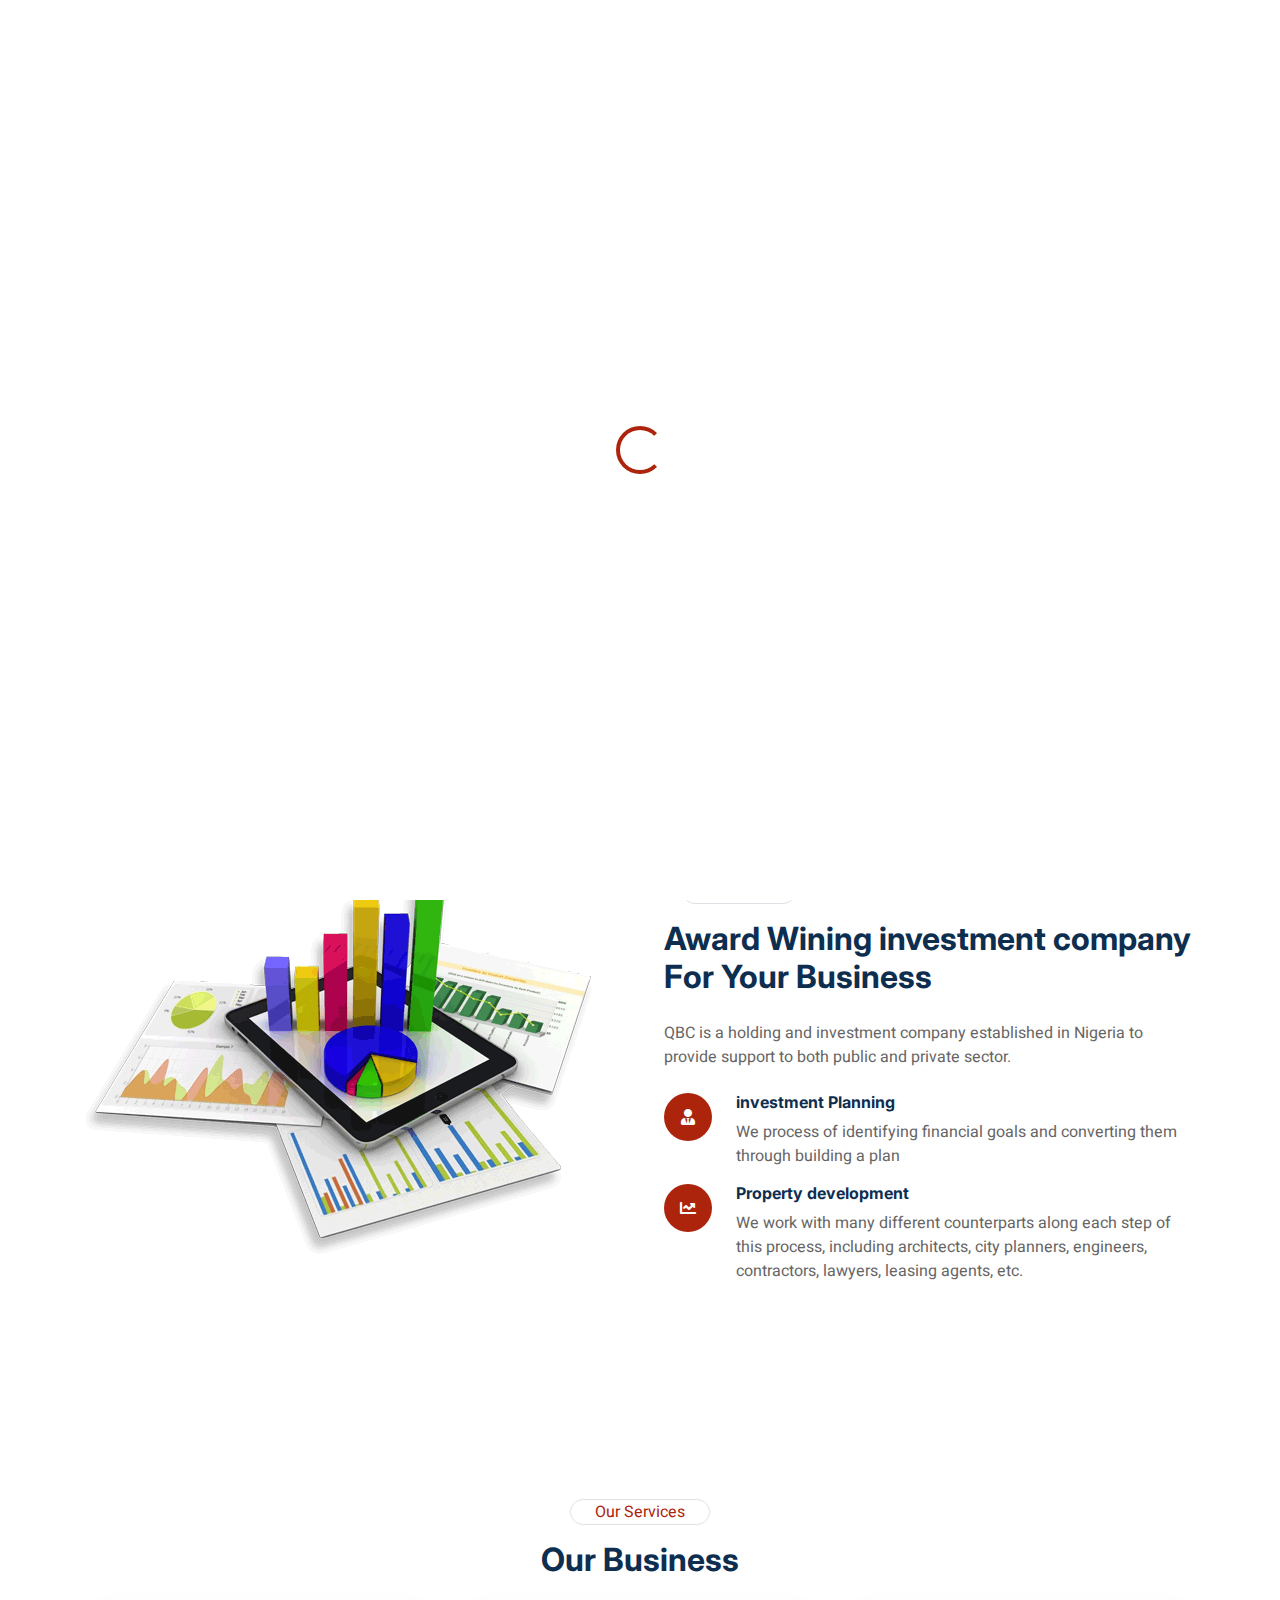
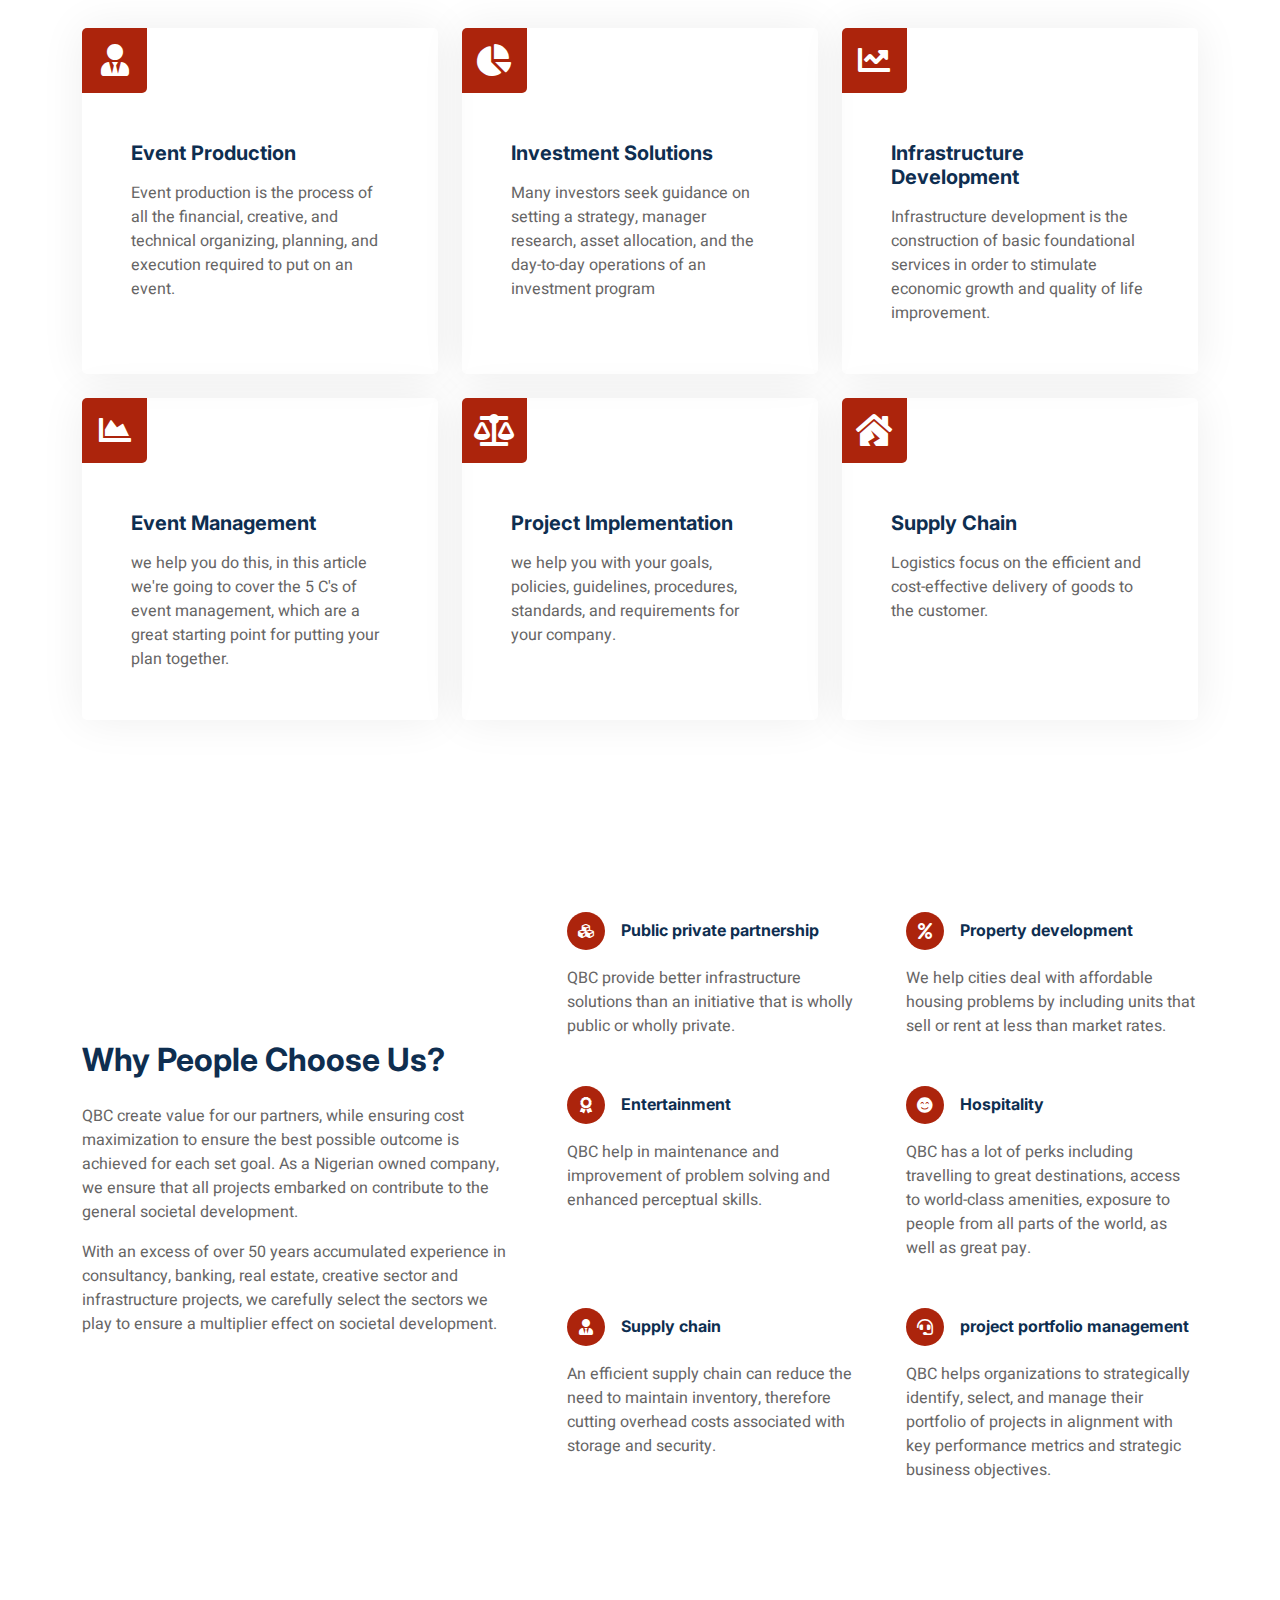
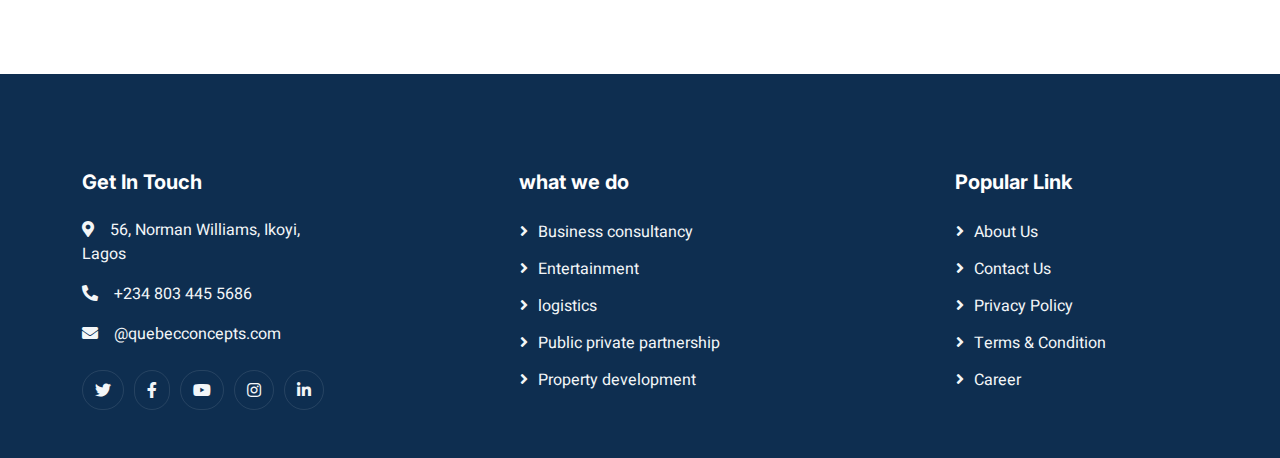
==== commit 4748c923: "update" ====
--- a/index.html
+++ b/index.html
@@ -24,11 +24,11 @@
 <body>
     <div class="container-xxl bg-white p-0">
         <!-- Spinner Start -->
-        <!-- <div id="spinner" class="show bg-white position-fixed translate-middle w-100 vh-100 top-50 start-50 d-flex align-items-center justify-content-center">
+        <div id="spinner" class="show bg-white position-fixed translate-middle w-100 vh-100 top-50 start-50 d-flex align-items-center justify-content-center">
             <div class="spinner-border text-primary" style="width: 3rem; height: 3rem; color: #ac240c !important;" role="status" >
                 <span class="sr-only">Loading...</span>
             </div>
-        </div> -->
+        </div>
         <!-- Spinner End -->
 
 
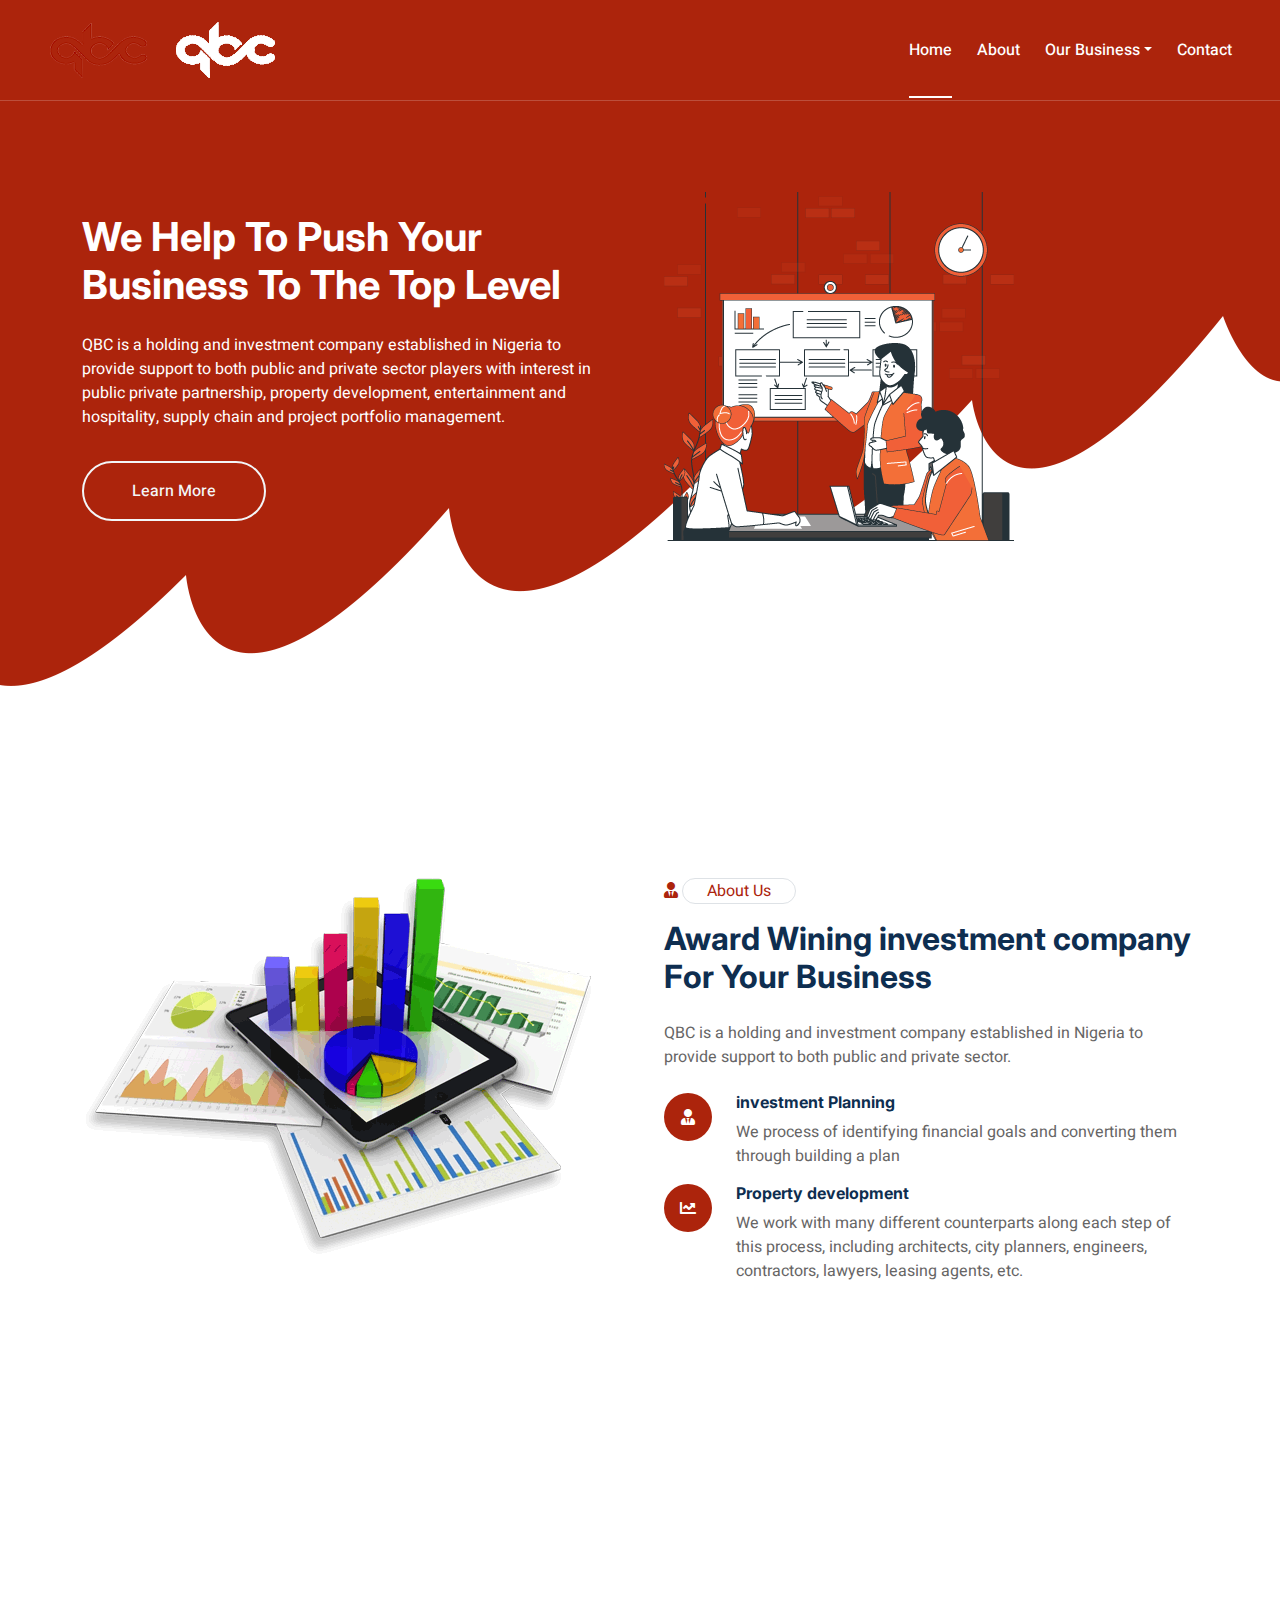
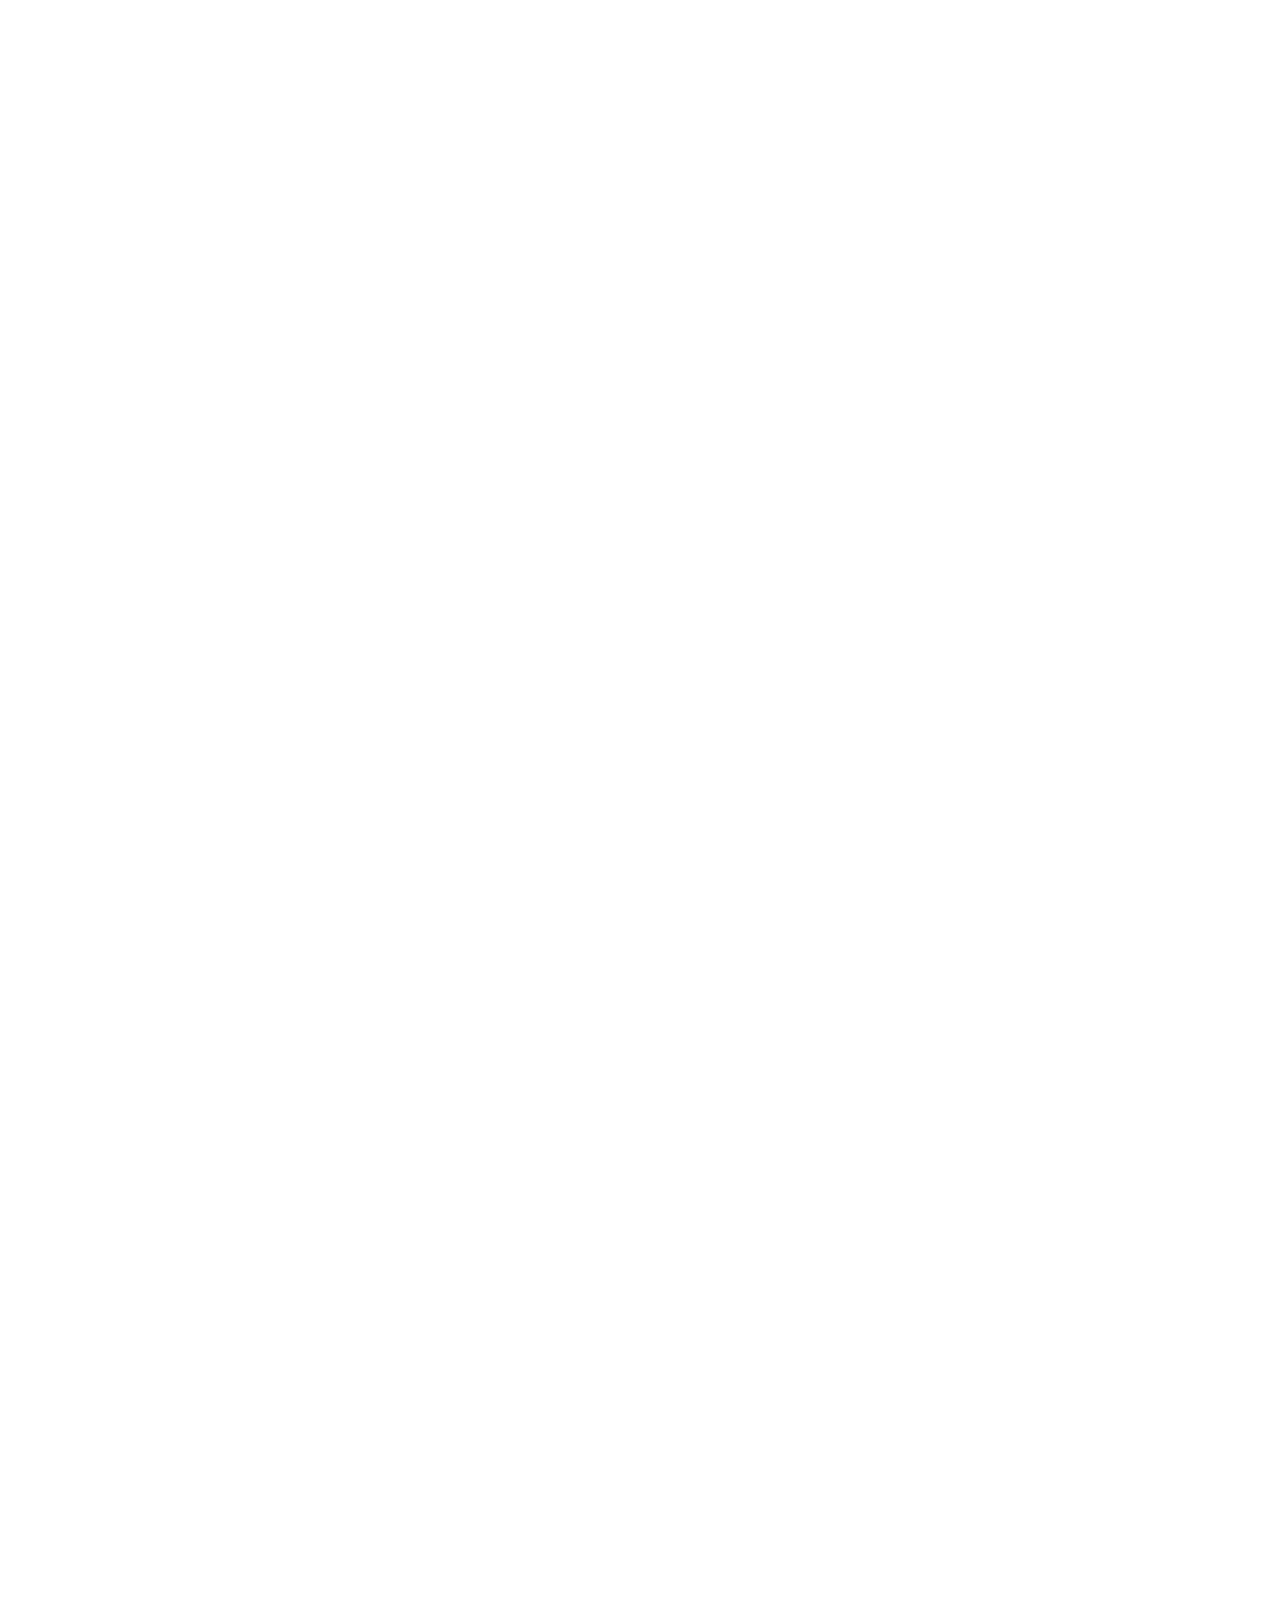
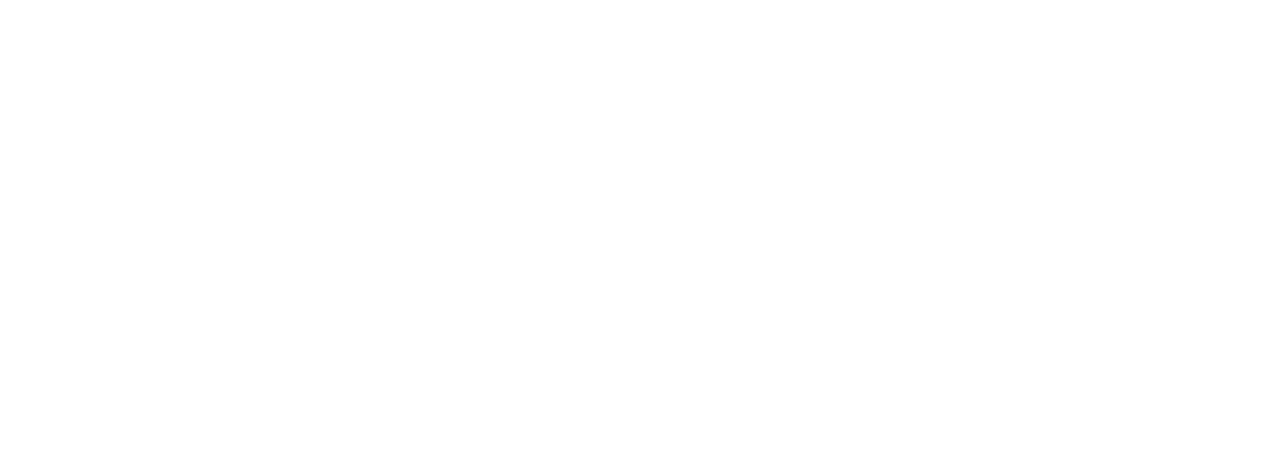
==== commit 2e55a5f5: "update" ====
--- a/index.html
+++ b/index.html
@@ -309,8 +309,8 @@
         </div>       
         <!-- Features End -->
 
-        <!-- Footer Start -->
-        <div class="container-fluid bg-dark text-light footer pt-5 wow fadeIn" data-wow-delay="0.1s" style="margin-top: 6rem;">
+          <!-- Footer Start -->
+          <div class="container-fluid bg-dark text-light footer pt-5 wow fadeIn" data-wow-delay="0.1s" style="margin-top: 6rem;">
             <div class="container py-5">
                 <div class="row g-5 justify-content-between">
                     <div class="col-md-6 col-lg-3">
@@ -328,19 +328,19 @@
                     </div>
                     <div class="col-md-6 col-lg-3">
                         <h5 class="text-white mb-4">what we do</h5>
-                        <a class="btn btn-link" href="">Business consultancy</a>
-                        <a class="btn btn-link" href="">Entertainment</a>
-                        <a class="btn btn-link" href="">logistics</a>
-                        <a class="btn btn-link" href="">Public private partnership</a>
-                        <a class="btn btn-link" href="">Property development</a>
+                        <a class="btn btn-link" href="/index.html">Business consultancy</a>
+                        <a class="btn btn-link" href="/newnaira.html">Entertainment</a>
+                        <a class="btn btn-link" href="/quebec.html">logistics</a>
+                        <a class="btn btn-link" href="/organogram.html">Public private partnership</a>
+                        <a class="btn btn-link" href="/index.html">Property development</a>
                     </div>
                     <div class="col-md-6 col-lg-3">
                         <h5 class="text-white mb-4">Popular Link</h5>
-                        <a class="btn btn-link" href="">About Us</a>
-                        <a class="btn btn-link" href="">Contact Us</a>
-                        <a class="btn btn-link" href="">Privacy Policy</a>
-                        <a class="btn btn-link" href="">Terms & Condition</a>
-                        <a class="btn btn-link" href="">Career</a>
+                        <a class="btn btn-link" href="/about.html">About Us</a>
+                        <a class="btn btn-link" href="/contact.html">Contact Us</a>
+                        <a class="btn btn-link" href="/index.html">Privacy Policy</a>
+                        <a class="btn btn-link" href="/index.html">Terms & Condition</a>
+                        <a class="btn btn-link" href="/newnaira.html">Career</a>
                     </div>
                 </div>
             </div>
--- a/css/style.css
+++ b/css/style.css
@@ -490,7 +490,6 @@
 }
 
 .slide:nth-child(1){
-	background-image:url(/img/service\ \(2\).jpg);
  }
  
 .about {
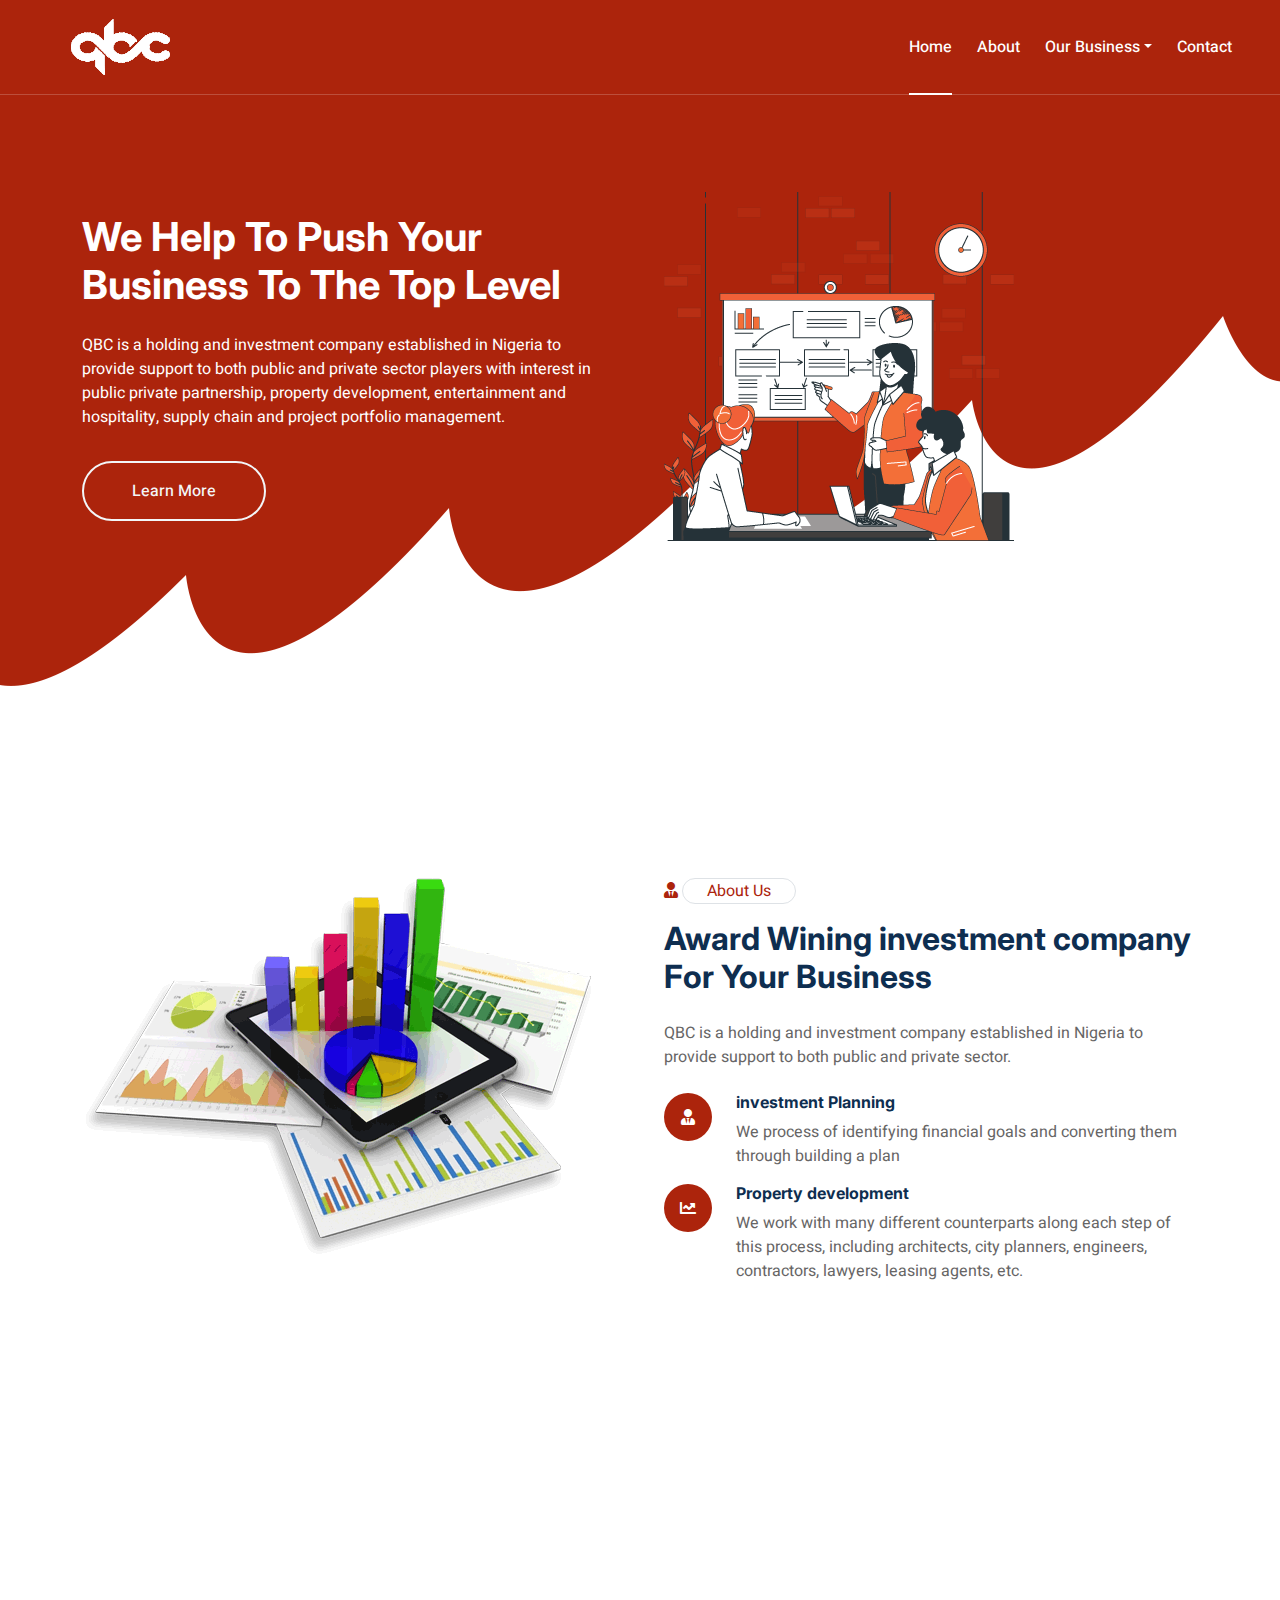
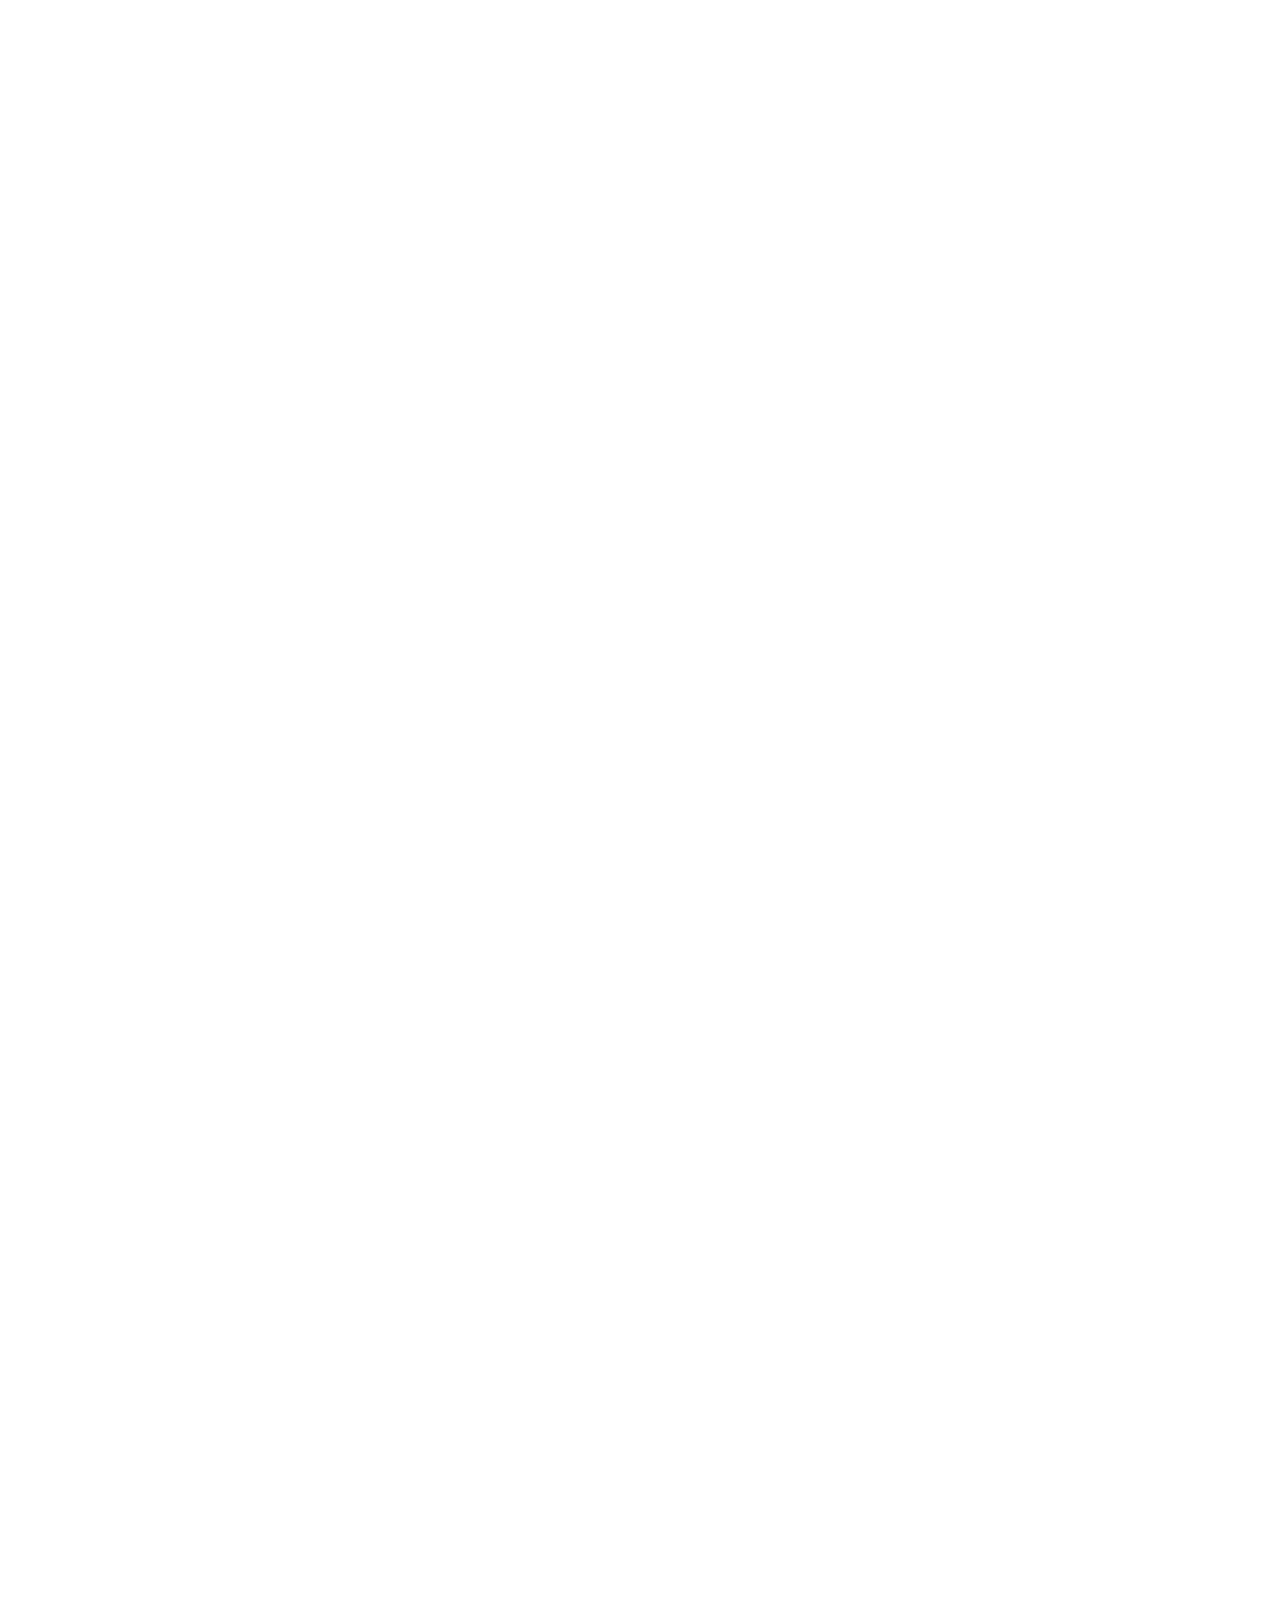
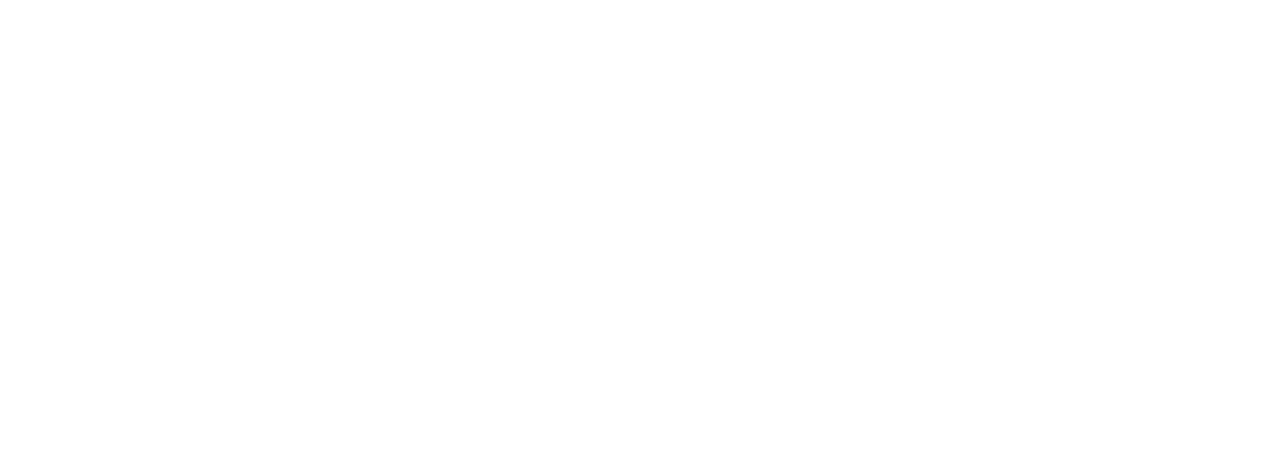
==== commit de45d28a: "update" ====
--- a/index.html
+++ b/index.html
@@ -36,7 +36,7 @@
         <div class="container-xxl position-relative p-0" style="color: #ac240c;">
             <nav class="navbar navbar-expand-lg navbar-light px-4 px-lg-5 py-3 py-lg-0">
                 <a href="index.html" class="navbar-brand p-0">
-                    <img src="img/logo.png" class="logo1" alt="Logo" id="logo1">
+                    <!-- <img src="img/logo.png" class="logo1" alt="Logo" id="logo1"> -->
                     <img src="img/logog.png" class="logo1" alt="Logo" id="logo2">
 
                 </a>
--- a/css/style.css
+++ b/css/style.css
@@ -279,112 +279,19 @@
   opacity: 1;
 }
 
-/*** Testimonial ***/
-.testimonial-carousel .owl-item .testimonial-item {
-  box-shadow: 0 0 45px rgba(0, 0, 0, 0.07);
-  border: 1px solid transparent;
-  transform: scale(0.85);
-  transition: 0.5s;
-}
-
-.testimonial-carousel .owl-item.center .testimonial-item {
-  box-shadow: none;
-  border-color: #ac240c !important;
-  transform: scale(1);
-}
-
-.testimonial-carousel .owl-item .testimonial-item img {
-  width: 50px;
-  height: 50px;
-}
-
-.testimonial-carousel .owl-nav {
-  margin-top: 20px;
-  display: flex;
-  justify-content: center;
-}
-
-.testimonial-carousel .owl-nav .owl-prev,
-.testimonial-carousel .owl-nav .owl-next {
-  margin: 0 12px;
-  width: 40px;
-  height: 40px;
-  display: flex;
-  align-items: center;
-  justify-content: center;
-  color: #ac240c !important;
-  border: 1px solid #ac240c !important;
-  border-radius: 45px;
-  transition: 0.5s;
-}
-
-.testimonial-carousel .owl-nav .owl-prev:hover,
-.testimonial-carousel .owl-nav .owl-next:hover {
-  color: #ffffff;
-  background: var(--primary);
-}
-
-/*** Team ***/
-.team-item {
-  position: relative;
-  padding: 30px;
-  text-align: center;
-  transition: 0.5s;
-  z-index: 1;
-}
-
-.team-item::before,
-.team-item::after {
-  position: absolute;
-  content: "";
-  width: 100%;
-  height: 40%;
-  top: 0;
-  left: 0;
-  border-radius: 5px;
-  background: #ffffff;
-  box-shadow: 0 0 45px rgba(0, 0, 0, 0.07);
-  transition: 0.5s;
-  z-index: -1;
-}
-
-.team-item::after {
-  top: auto;
-  bottom: 0;
-}
-
-.team-item:hover::before,
-.team-item:hover::after {
-  background: #ac240c !important;
-}
-
-.team-item h5,
-.team-item p {
-  transition: 0.5s;
-}
-
-.team-item:hover h5,
-.team-item:hover p {
-  color: #ffffff;
-}
-
-.team-item img {
-  padding: 15px;
-  border: 1px solid #ac240c !important;
-}
 /* quebec */
 /* banner */
 .carousel{
 	width: 100%;
 	position: relative;
-	padding-top: 60%;
+	padding-top: 5%;
 	overflow: hidden;
 }
 
 .inner{
 	width: 100%;
 	height: 100%;
-	position: absolute;
+	position: relative;
 	top:0;
 	left: 0;
 }
@@ -392,7 +299,7 @@
 .slide{
 	width: 100%;
 	height: 100%;
-	position: absolute;
+	position: relative;
 	top:0;
 	right:0;
 	left:0;
@@ -485,13 +392,10 @@
 
 .slide{
 	text-align:center;
-  padding-top:25%;
+  padding-top: -00px;
   background-size:cover;
 }
 
-.slide:nth-child(1){
- }
- 
 .about {
   position: relative;
   padding: 100px 0;
@@ -628,4 +532,20 @@
 .footer .col-md-6 .col-lg-3 {
   right: -30px !important;
   margin-left: 40px;
-}+}
+.wrapper img{
+width: 100%;
+}
+.new-naira {
+  filter: brightness(60%);
+}
+.log {
+  filter: brightness(30%);
+}
+.naira-world {
+  font-size: 30px;
+  font-weight: 700;
+}
+.about-us {
+  margin-bottom: -50px;
+}
